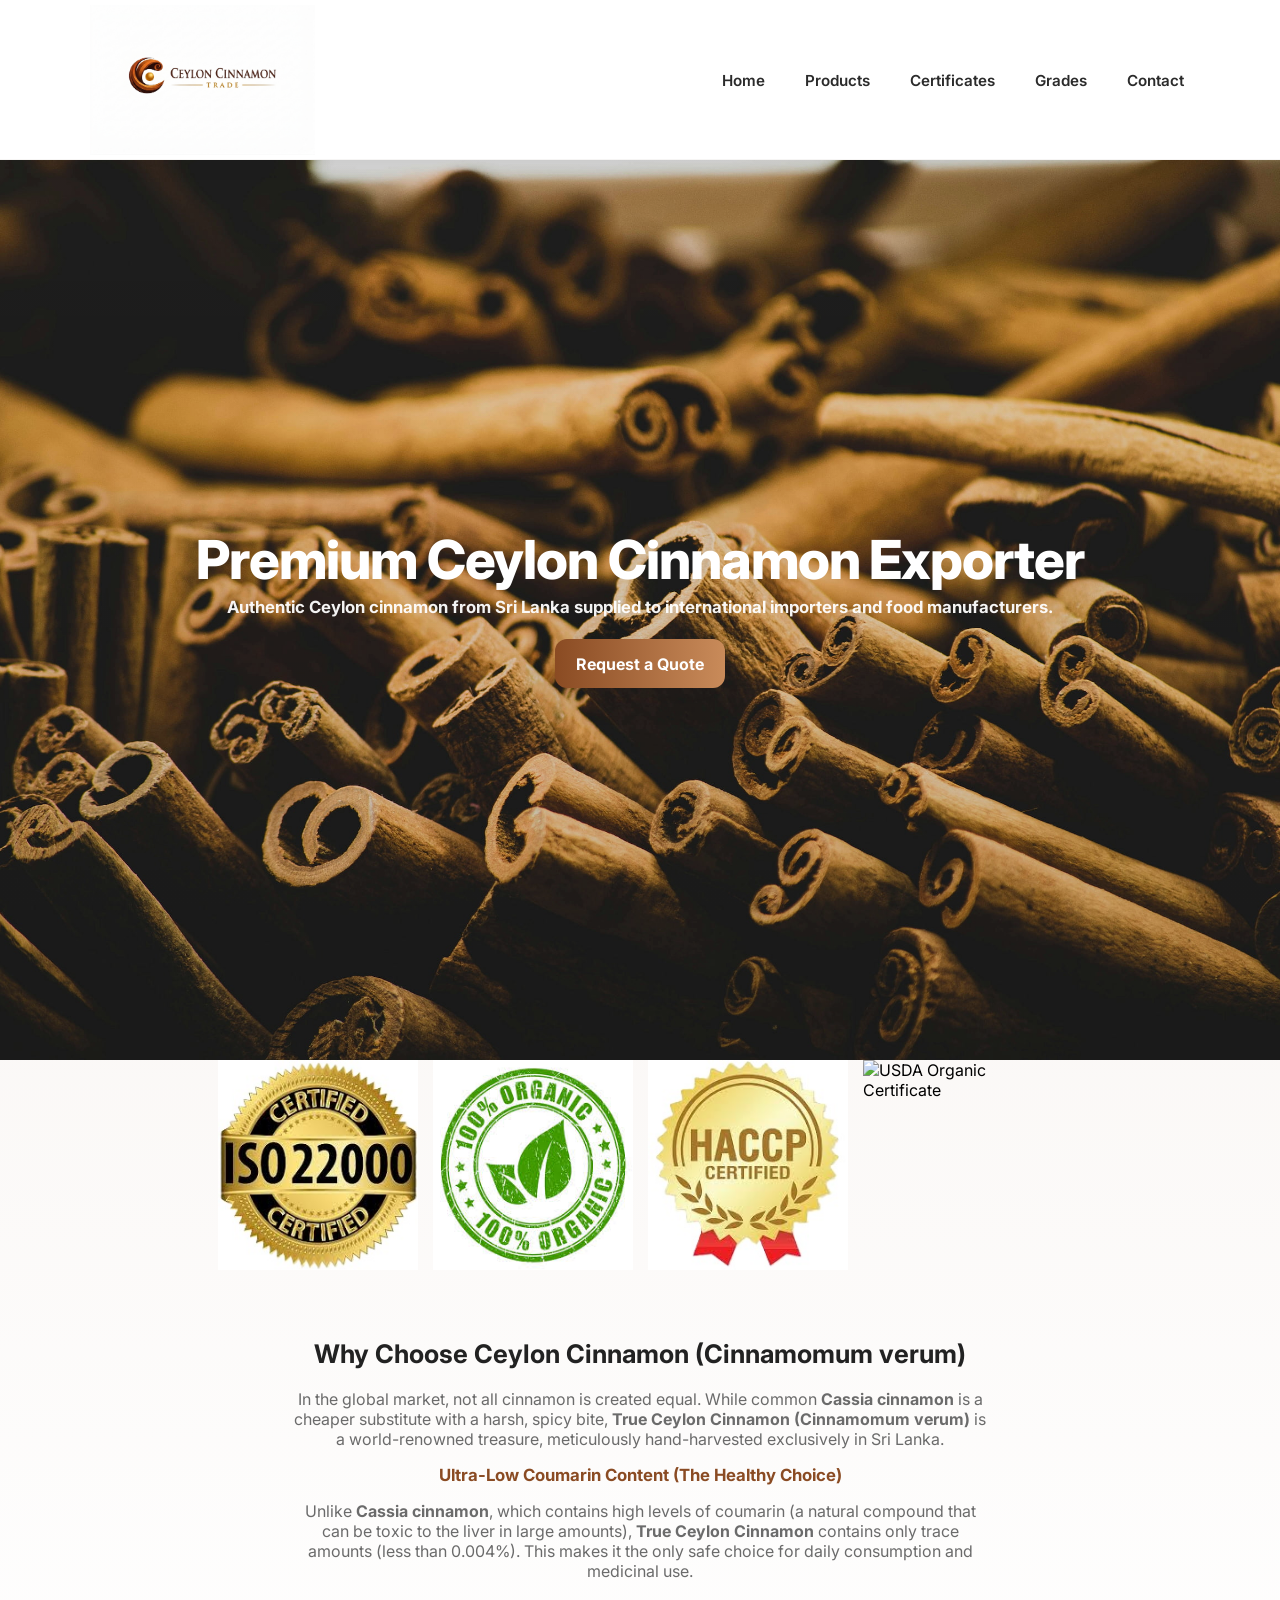
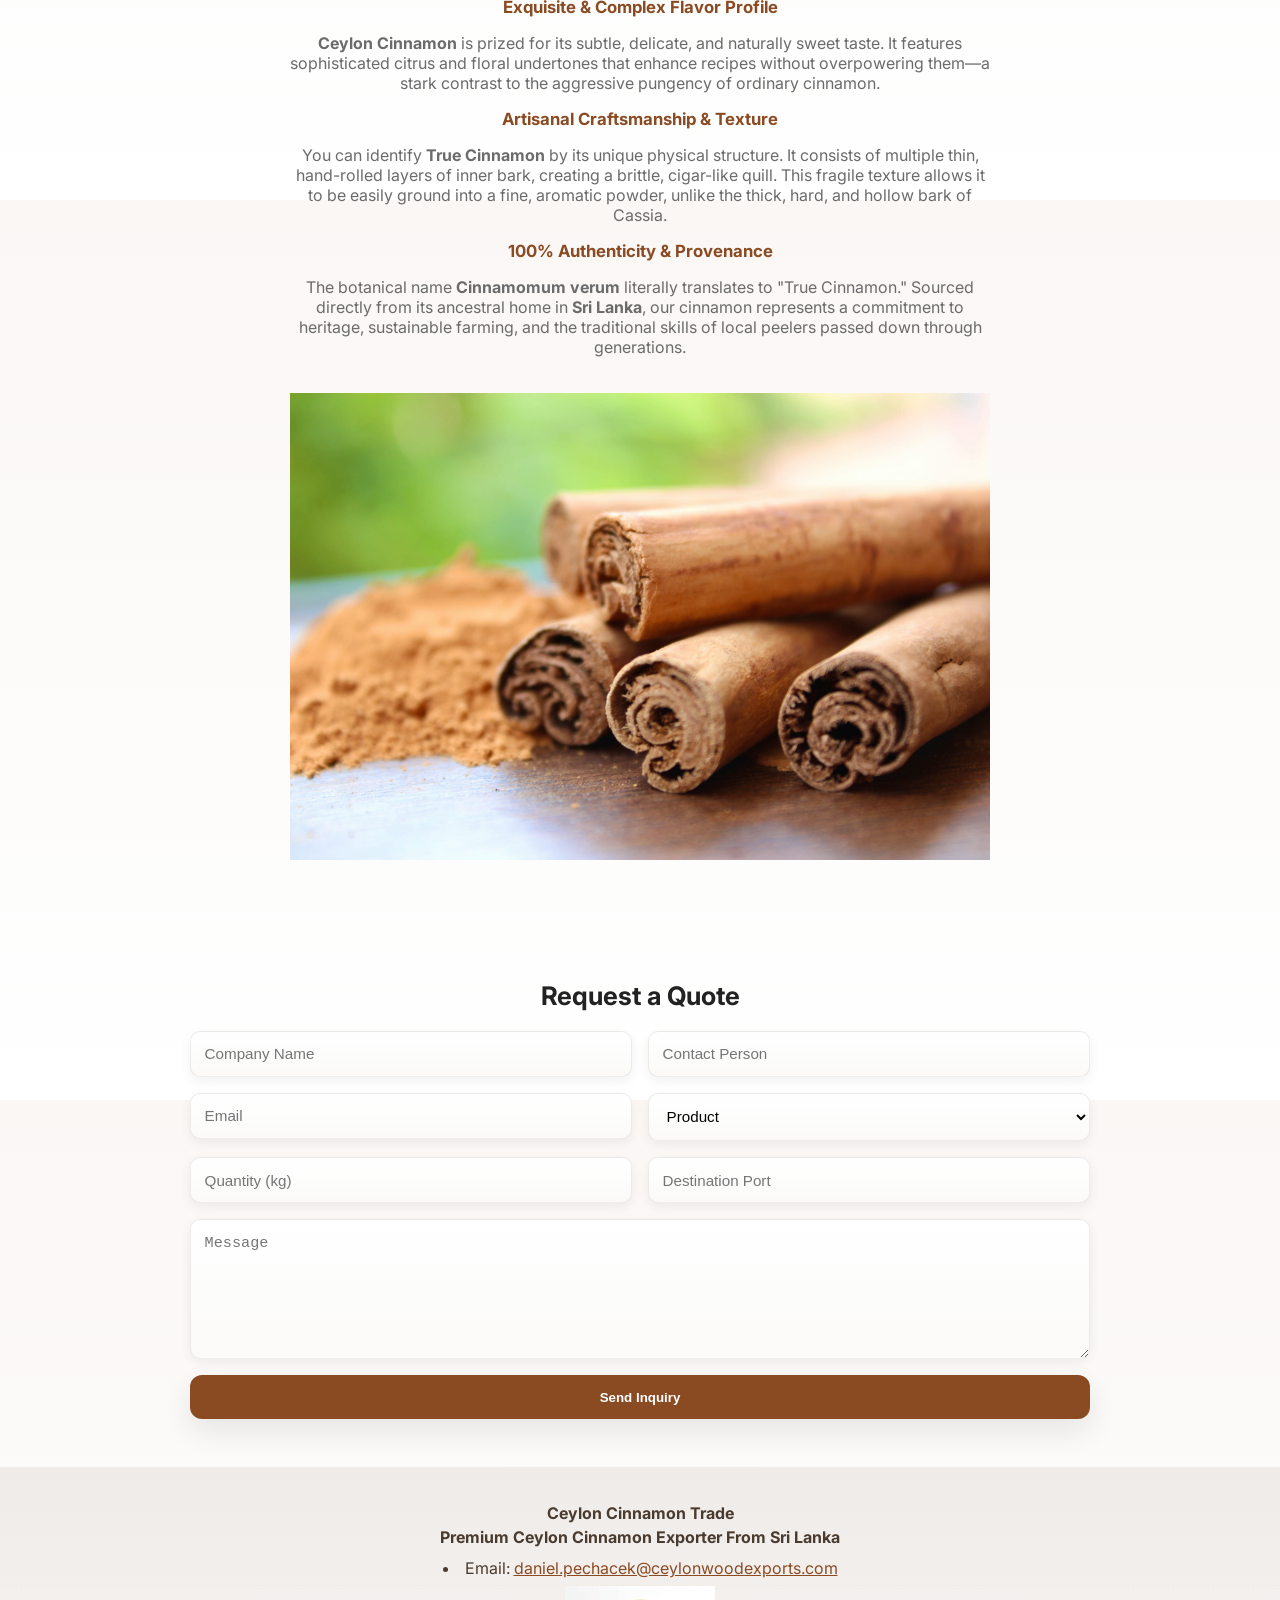
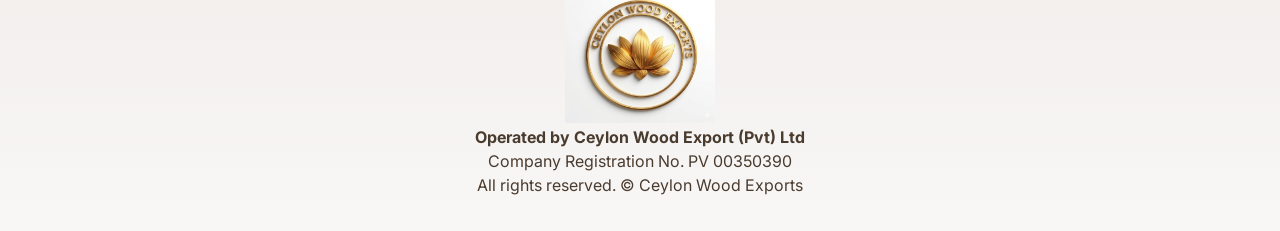
==== index.html @ c81fa09f "footer" ====
<!DOCTYPE html>
<html lang="en">
<head>
    <meta charset="UTF-8">
    <meta name="viewport" content="width=device-width, initial-scale=1.0">
    <title>Ceylon Cinnamon Trade | Premium Ceylon Cinnamon Exporter</title>
    <meta name="description" content="Supplier of authentic Ceylon cinnamon from Sri Lanka. Bulk export of cinnamon quills, powder and cut cinnamon for international buyers.">
    <link rel="stylesheet" href="css/styles.css">
    <!-- Favicon -->
    <link rel="icon" type="image/x-icon" href="/assets/cinnamon_icon.png" />

</head>

<body>
    <header>
        <div class="container">
            <nav>
                <a href="index.html" class="logo"><img src="assets/logo_trade.png" alt="Ceylon Cinnamon Trade Logo"></a>  
                <div class="menu-toggle">
                  <span></span>
                  <span></span>
                  <span></span>
                </div>

                <ul>
                    <li><a href="index.html">Home</a></li>
                    <li><a href="products.html">Products</a></li>
                    <li><a href="certificates.html">Certificates</a></li>
                    <li><a href="grade.html">Grades</a></li>
                    <li><a href="contact.html">Contact</a></li>
                </ul>
            </nav>
        </div>
    </header>

    <section class="hero">
        <div class="hero-content">
            <h1>Premium Ceylon Cinnamon Exporter</h1>
            <p><strong>Authentic Ceylon cinnamon from Sri Lanka supplied to international importers and food manufacturers.</strong></p>
            <a class="btn" href="#contact">Request a Quote</a>
        </div>
    </section>
    <!--- CERTIFIKÁTY -->
        
    <div class="certificates-container">
      <img src="assets/ISO 22000.jpg" alt="ISO 22000 Certificate" class="certificates">
      <img src="assets/organic.jpg" alt="Organic Certificate" class="certificates">
      <img src="assets/HACCP_zluta.jpg" alt="HACCP Certificate" class="certificates">
      <img src="assets/USDA_organic.png" alt="USDA Organic Certificate" class="certificates">
    </div>

    <section>
        <div class="container">
            <h2>Why Choose Ceylon Cinnamon (Cinnamomum verum)</h2>
            <div style="max-width:700px;margin:auto">
                <p style="text-align:center;">
                    In the global market, not all cinnamon is created equal. While common <strong>Cassia cinnamon</strong> is a cheaper substitute with a harsh, spicy bite, <strong>True Ceylon Cinnamon (Cinnamomum verum)</strong> is a world-renowned treasure, meticulously hand-harvested exclusively in Sri Lanka.
                </p>
                <h3>Ultra-Low Coumarin Content (The Healthy Choice)</h3>
                <p>
                    Unlike <strong>Cassia cinnamon</strong>, which contains high levels of coumarin (a natural compound that can be toxic to the liver in large amounts), <strong>True Ceylon Cinnamon</strong> contains only trace amounts (less than 0.004%). This makes it the only safe choice for daily consumption and medicinal use.
                </p>
                <h3>Exquisite & Complex Flavor Profile</h3>
                <p>
                    <strong>Ceylon Cinnamon</strong> is prized for its subtle, delicate, and naturally sweet taste. It features sophisticated citrus and floral undertones that enhance recipes without overpowering them—a stark contrast to the aggressive pungency of ordinary cinnamon.
                </p>
                <h3>Artisanal Craftsmanship & Texture</h3>
                <p>
                    You can identify <strong>True Cinnamon</strong> by its unique physical structure. It consists of multiple thin, hand-rolled layers of inner bark, creating a brittle, cigar-like quill. This fragile texture allows it to be easily ground into a fine, aromatic powder, unlike the thick, hard, and hollow bark of Cassia.
                </p>
                <h3>100% Authenticity & Provenance</h3>
                <p>
                    The botanical name <strong>Cinnamomum verum</strong> literally translates to "True Cinnamon." Sourced directly from its ancestral home in <strong>Sri Lanka</strong>, our cinnamon represents a commitment to heritage, sustainable farming, and the traditional skills of local peelers passed down through generations.
                </p>
                <img src="assets/cinnamon quils.jpg" alt="Ceylon Cinnamon Quills" style="width:100%;margin-top:20px;">
            </div>
        </div>
    </section>

    <section id="contact">
        <div class="container">
            <h2>Request a Quote</h2>
            <form>
                 <!-- spam protection -->
                <input type="text" name="website" style="display:none">
                
                <input type="text" name="companyName" placeholder="Company Name" required>
                <input type="text" name="contactPerson" placeholder="Contact Person" required>
                <input type="email" name="email" placeholder="Email" required>
                <select name="product" required>
                    <option>Product</option>
                    <option>Cinnamon Quills</option>
                    <option>Cinnamon Powder</option>
                    <option>Cinnamon Cut</option>
                </select>
                <input type="text" placeholder="Quantity (kg)" required>
                <input type="text" placeholder="Destination Port">
                <textarea placeholder="Message"></textarea>
                <button type="submit">Send Inquiry</button>
            </form>
        </div>
    </section>

    <footer>
        <p><strong>Ceylon Cinnamon Trade</strong></p>
        <p><strong>Premium Ceylon Cinnamon Exporter From Sri Lanka</strong></p>
        <li class="list-item info-item flex flex-col flex-row start-text">
            Email:
            <a href="mailto:daniel.pechacek@ceylonwoodexports.com" class="push-right underline break">
            daniel.pechacek@ceylonwoodexports.com
            </a>
        </li>
        <img src="assets/logo_white.jpg" alt="Ceylon Wood Export Logo" width="150px" height="auto" style="display: block; margin: auto; text-align: center;">
        <p><strong>Operated by Ceylon Wood Export (Pvt) Ltd</strong></p>
        <p>Company Registration No. PV 00350390</p>
        <p>All rights reserved. &copy; Ceylon Wood Exports</p>
    </footer>

    <script src="js/main.js"></script>
</body>
</html>
---- css/styles.css ----
@import url('https://fonts.googleapis.com/css2?family=Inter:wght@300;400;600;700;800&display=swap');

:root{
  --max-w: 1200px;
  --accent: #8a4b23;
  --accent-2: #c98b5a;
  --muted: #6b6b6b;
  --bg: #faf7f5;
  --card-bg: #ffffff;
  --radius: 14px;
  --shadow-sm: 0 4px 12px rgba(20,20,20,0.06);
  --shadow-md: 0 12px 30px rgba(20,20,20,0.09);
  --shadow-lg: 0 24px 60px rgba(20,20,20,0.12);

  /* NEW */
  --header-height: 160px;
}

*{box-sizing:border-box}
html,body{height:100%}

body{
  margin:0;
  padding-top: var(--header-height); /* FIX for fixed navbar */
  font-family: 'Inter', system-ui, -apple-system, 'Segoe UI', Roboto;
  background: linear-gradient(180deg, var(--bg) 0%, #fff 100%);
}

/* ===== FIXED HEADER ===== */
header{
  position: fixed;
  top: 0;
  left: 0;
  width: 100%;
  height: var(--header-height);
  z-index: 9999;

  background: rgba(255,255,255,0.92);
  backdrop-filter: blur(10px);
  border-bottom: 1px solid rgba(110,84,64,0.06);
  box-shadow: 0 4px 20px rgba(0,0,0,0.06);
}

/* ===== NAVBAR ===== */
nav {
    max-width: var(--max-w);
    margin: 0 auto;
    height: 100%;

    display: flex;
    align-items: center; /* CENTER FIX */
    justify-content: space-between;
}

/* LOGO */
nav .logo {
    display: flex;
    align-items: center;
    gap: 0.75rem;
}

nav .logo img {
    height: 150px;
    width: auto;
}

/* MENU */
nav ul {
    list-style: none;
    display: flex;
    align-items: center;
    gap: 28px;

    margin: 0;
    padding: 0;
}

/* LINKS */
nav ul li a {
    text-decoration: none;
    color: #2b2b2b;
    font-weight: 600;
    font-size: 0.95rem;

    display: flex;
    align-items: center;
    height: var(--header-height);

    padding: 0 6px;
}

nav ul li a:hover {
    color: var(--accent);
}

/* ===== MOBILE MENU ===== */
.menu-toggle{
  display:none;
  flex-direction:column;
  cursor:pointer;
  gap:5px;
}

.menu-toggle span{
  width:25px;
  height:3px;
  background:#333;
  border-radius:2px;
}

@media (max-width: 880px){

  .menu-toggle{
    display:flex;
  }

  nav {
    flex-wrap: wrap;
  }

  nav ul{
    display:none;
    flex-direction:column;
    width:100%;
    background:white;
    padding:1rem;
    border-radius:10px;
    box-shadow:0 10px 30px rgba(0,0,0,0.1);
    margin-top: 10px;
  }

  nav ul.active{
    display:flex;
  }

  nav ul li a{
    height:auto;
    padding:10px;
  }
}

/* OPTIONAL SCROLL EFFECT */
header.scrolled {
  background: rgba(255,255,255,0.98);
  box-shadow: 0 6px 30px rgba(0,0,0,0.08);
}



@media (max-width: 880px) {
    nav {
        flex-direction: column;
        align-items: flex-start;
        padding: 0.8rem;
    }

    nav ul {
        width: 100%;
        flex-direction: column;
        gap: 0.5rem;
        margin-top: 0.6rem;
    }

    nav h2 {
        font-size: 0.95rem;
    }
}

/* Hero */
.hero{
  min-height:88vh;
  display:flex;
  align-items:center;
  justify-content:center;
  position:relative;
  overflow:hidden;
  color:#fff;
  background-image: url('../assets/cinnamon_background1.jpg');
  background-size: cover;
  background-position: center;
  background-repeat: no-repeat;
  min-height: 100vh;
}

.hero:before {
    content: '';
    position: absolute;
    inset: 0;
    background: linear-gradient(180deg, rgba(8,6,4,0.08), rgba(0,0,0,0.18));
    mix-blend-mode: multiply;
    pointer-events: none;
}

.hero-content {
    position: relative;
    z-index: 2;
    max-width: 980px;
    padding: 3.5rem 1.25rem;
    text-align: center;
}

.hero-content h1 {
    font-size: clamp(2rem, 4.2vw, 3.4rem);
    margin: 0 0 .6rem;
    line-height: 1.03;
    font-weight: 800;
    letter-spacing: -0.02em;
}

.hero-content p {
    font-size: 1.05rem;
    margin: 0 0 1.4rem;
    opacity: 0.95;
}

.btn {
    display: inline-block;
    padding: .9rem 1.3rem;
    border-radius: 12px;
    background: linear-gradient(90deg, var(--accent), var(--accent-2));
    color: #fff;
    text-decoration: none;
    font-weight: 700;
    box-shadow: var(--shadow-md);
    transition: transform .18s ease, box-shadow .18s ease;
}

.btn:hover {
    transform: translateY(-4px);
    box-shadow: var(--shadow-lg);
}

/* Section headings */
h2 {
    font-size: 1.6rem;
    color: #222;
    margin: 1.25rem 0;
}

h3 {
    font-size: 1.05rem;
    color: var(--accent);
    margin: .6rem 0;
}

/* Content layout */
section {
    padding: 3rem 0;
}

section > .container > p,
section > .container > div {
    color: var(--muted);
}

/* Cards & Grades grid */
.grades {
    display: grid;
    grid-template-columns: repeat(3, 1fr);
    gap: 1.25rem;
    margin-top: 1.25rem;
}

.grade {
    background: var(--card-bg);
    padding: 1.25rem;
    border-radius: 12px;
    box-shadow: var(--shadow-sm);
    transition: transform .18s ease, box-shadow .18s ease;
    border: 1px solid rgba(100, 70, 50, 0.04);
}

.grade h3 {
    margin-top: 0;
    margin-bottom: .5rem;
}

.grade p {
    margin: 0;
    color: #515151;
}

.grade:hover {
    transform: translateY(-6px);
    box-shadow: var(--shadow-md);
}

@media (max-width: 1100px) {
    .grades {
        grid-template-columns: repeat(2, 1fr);
    }
}

@media (max-width: 720px) {
    .grades {
        grid-template-columns: 1fr;
    }
}

/* Contact form styling */
#contact form {
    display: grid;
    grid-template-columns: repeat(2, 1fr);
    gap: 1rem;
    align-items: start;
    max-width: 900px;
    margin: 0 auto;
}

#contact input[type='text'],
#contact input[type='email'],
#contact select,
#contact textarea {
    width: 100%;
    padding: .85rem;
    border-radius: 10px;
    border: 1px solid rgba(80, 60, 40, 0.09);
    background: linear-gradient(180deg, #fff, #fbfaf9);
    box-shadow: var(--shadow-sm);
    font-size: .95rem;
}

#contact textarea {
    min-height: 140px;
    resize: vertical;
    grid-column: 1 / -1;
}

#contact button {
    grid-column: 1 / -1;
    padding: 0.9rem;
    border-radius: 12px;
    border: 0;
    background: var(--accent);
    color: #fff;
    font-weight: 700;
    cursor: pointer;
    box-shadow: var(--shadow-md);
}

#contact button:hover {
    transform: translateY(-3px);
    box-shadow: var(--shadow-lg);
}

@media (max-width: 880px) {
    #contact form {
        grid-template-columns: 1fr;
    }
}

/* Contact page boxes (contact.html) */
.contact .wrapper {
    max-width: 600px;
    margin: 0 auto;
    padding: 1rem;
}

.box {
    background: linear-gradient(180deg, #fff, #fff);
    padding: 1.6rem;
    border-radius: 14px;
    box-shadow: var(--shadow-md);
    border: 1px solid rgba(120, 80, 40, 0.04);
}

.center-text {
    text-align: center;
}

.left-text {
    text-align: left;
}

.push-right {
    margin-left: auto;
}

.info-list {
    list-style: none;
    padding: 0;
    margin: 0;
}

.info-item {
    padding: .45rem 0;
    border-bottom: 1px dashed rgba(200, 170, 140, 0.06);
}

.info-item:last-child {
    border-bottom: none;
}

/* Footer */
footer {
    padding: 2rem 0;
    background: linear-gradient(180deg, rgba(230, 225, 221, 0.6), rgba(245, 243, 242, 0.6));
    text-align: center;
    color: #4a3b2f;
}

footer p {
    margin: .25rem 0;
}

/* Utility */
.rounded {
    border-radius: 12px;
}

.mb-5 {
    margin-bottom: 1.25rem;
}

.heading-upper {
    display: block;
    font-size: .9rem;
    color: var(--muted);
}

.heading-lower {
    display: block;
    font-size: 1.6rem;
    color: var(--accent);
    font-weight: 700;
}

/* Accessibility focus states */
a:focus,
button:focus,
input:focus,
select:focus,
textarea:focus {
    outline: 3px solid rgba(138, 75, 35, 0.12);
    outline-offset: 3px;
}

/* Small tweaks for older pages where .grades used in product.html */
.products-grid {
    display: grid;
    grid-template-columns: repeat(3, 1fr);
    gap: 1rem;
}

@media (max-width: 1100px) {
    .products-grid {
        grid-template-columns: repeat(2, 1fr);
    }
}

@media (max-width: 720px) {
    .products-grid {
        grid-template-columns: 1fr;
    }
}

/* HAMBURGER */

.menu-toggle{
display:none;
flex-direction:column;
cursor:pointer;
gap:5px;
}

.menu-toggle span{
width:25px;
height:3px;
background:#333;
border-radius:2px;
}

/* MOBILE MENU */

@media (max-width: 880px){

.menu-toggle{
display:flex;
}

nav ul{
display:none;
flex-direction:column;
width:100%;
background:white;
padding:1rem;
border-radius:10px;
box-shadow:0 10px 30px rgba(0,0,0,0.1);
}

nav ul.active{
display:flex;
}

}

/* Contact section background image */
.contact {
  background: linear-gradient(120deg, rgba(201,139,90,0.10), rgba(138,75,35,0.08)), url('../assets/cinnamon_q1.jpg');
  background-size: cover;
  background-position: center;
  background-repeat: no-repeat;
  min-height: 100vh;
}

li.list-item.info-item a[href^="mailto:"] {
  color: #8a4b23;
}

/* ===== PRODUCTS SECTION ===== */
.products {
    padding: 80px 20px;
    background: #f9f9f9;
    font-family: 'Inter', sans-serif;
}

.container {
    max-width: 1100px;
    margin: auto;
    text-align: center;
}

.section-title {
    font-size: 36px;
    color: #4b2e1e;
    margin-bottom: 10px;
}

.section-subtitle {
    color: #777;
    margin-bottom: 50px;
}

/* GRID */
.product-grid {
    display: grid;
    grid-template-columns: repeat(auto-fit, minmax(250px, 1fr));
    gap: 25px;
}

/* CARD */
.product-card {
    background: white;
    padding: 25px;
    border-radius: 16px;
    box-shadow: 0 8px 20px rgba(0,0,0,0.05);
    transition: all 0.3s ease;
    position: relative;
    overflow: hidden;
}

/* Hover efekt */
.product-card:hover {
    transform: translateY(-8px);
    box-shadow: 0 12px 30px rgba(0,0,0,0.1);
}

/* Gold line efekt */
.product-card::before {
    content: "";
    position: absolute;
    top: 0;
    left: 0;
    width: 100%;
    height: 4px;
    background: linear-gradient(to right, #c58b2a, #e6b85c);
    transform: scaleX(0);
    transform-origin: left;
    transition: transform 0.3s ease;
}

.product-card:hover::before {
    transform: scaleX(1);
}

/* Title */
.product-card h3 {
    color: #4b2e1e;
    margin-bottom: 15px;
}

/* List */
.product-card ul {
    list-style: none;
    padding: 0;
}

.product-card li {
    padding: 6px 0;
    color: #555;
    transition: color 0.2s;
}

/* Hover item */
.product-card li:hover {
    color: #c58b2a;
}

/* Scroll animation */
.product-card {
    opacity: 0;
    transform: translateY(30px);
    animation: fadeUp 0.8s ease forwards;
}

.product-card:nth-child(2) {
    animation-delay: 0.2s;
}
.product-card:nth-child(3) {
    animation-delay: 0.4s;
}
.product-card:nth-child(4) {
    animation-delay: 0.6s;
}

@keyframes fadeUp {
    to {
        opacity: 1;
        transform: translateY(0);
    }
}

/* GRID */
.product-grid {
    display: grid;
    grid-template-columns: repeat(auto-fit, minmax(180px, 1fr));
    gap: 20px;
}

.product-card {
    background: white;
    padding: 20px;
    border-radius: 12px;
    text-align: center;
    cursor: pointer;
    transition: 0.3s;
    box-shadow: 0 6px 15px rgba(0,0,0,0.05);
}

.product-card:hover {
    transform: translateY(-6px);
    background: #fff8ef;
}

/* MODAL */
.modal {
    display: none;
    position: fixed;
    z-index: 999;
    left: 0;
    top: 0;
    width: 100%;
    height: 100%;
    background: rgba(0,0,0,0.6);
}

.modal-content {
    background: white;
    margin: 8% auto;
    padding: 30px;
    width: 90%;
    max-width: 500px;
    border-radius: 12px;
    animation: fadeIn 0.3s ease;
}

.close {
    float: right;
    font-size: 28px;
    cursor: pointer;
}

/* BUTTON */
.btn-primary {
    display: inline-block;
    margin-top: 20px;
    padding: 10px 20px;
    background: #c58b2a;
    color: white;
    border-radius: 6px;
    text-decoration: none;
}

/* ANIMATION */
@keyframes fadeIn {
    from {opacity: 0; transform: scale(0.9);}
    to {opacity: 1; transform: scale(1);}
}

/* SECTION Catalog */
.catalog {
    padding: 80px 20px;
    background: #f8f8f8;
}

.section-title {
    text-align: center;
    font-size: 34px;
    color: #4b2e1e;
    margin-bottom: 30px;
}

/* FILTER */
.catalog-filter {
    text-align: center;
    margin-bottom: 40px;
}

.filter-btn {
    background: white;
    border: 1px solid #ddd;
    padding: 10px 20px;
    margin: 5px;
    cursor: pointer;
    border-radius: 20px;
    transition: 0.3s;
}

.filter-btn:hover,
.filter-btn.active {
    background: #c58b2a;
    color: white;
    border-color: #c58b2a;
}

/* GRID */
.catalog-grid {
    display: grid;
    grid-template-columns: repeat(auto-fit, minmax(220px, 1fr));
    gap: 20px;
}

/* CARD */
.catalog-card {
    background: white;
    padding: 25px;
    border-radius: 14px;
    cursor: pointer;
    transition: 0.3s;
    box-shadow: 0 6px 18px rgba(0,0,0,0.05);
    text-align: center;
    position: relative;
}

.catalog-card:hover {
    transform: translateY(-8px);
    box-shadow: 0 12px 25px rgba(0,0,0,0.1);
}

/* GOLD LINE */
.catalog-card::after {
    content: "";
    height: 3px;
    width: 0;
    background: #c58b2a;
    position: absolute;
    bottom: 0;
    left: 0;
    transition: 0.3s;
}

.catalog-card:hover::after {
    width: 100%;
}

/* MODAL */
.modal {
    display: none;
    position: fixed;
    z-index: 999;
    left: 0; top: 0;
    width: 100%; height: 100%;
    background: rgba(0,0,0,0.6);
}

.modal-content {
    background: white;
    margin: 6% auto;
    padding: 30px;
    width: 90%;
    max-width: 500px;
    border-radius: 12px;
}

.close {
    float: right;
    font-size: 28px;
    cursor: pointer;
}

/* BUTTON */
.btn-primary {
    display: inline-block;
    margin-top: 20px;
    padding: 12px 20px;
    background: #c58b2a;
    color: white;
    border-radius: 8px;
    text-decoration: none;
}

/*certificates section */
  .certificates-container {
    display: flex;
    flex-wrap: wrap;   /* umožní zalomení na menších obrazovkách */
    gap: 15px;         /* mezera mezi obrázky */
    justify-content: center; /* zarovnání na střed */
  }
  .certificates {
    max-width: 200px;  /* obrázky se zmenší, ale nepřesáhnou 200px */
    width: 100%;       /* přizpůsobí se dostupnému prostoru */
    height: auto;      /* zachová poměr stran */
  }


  .catalog-filter {
  display: flex;
  gap: 12px;
  flex-wrap: wrap;
  margin-bottom: 30px;
}

.filter-btn {
  border: none;
  padding: 10px 18px;
  border-radius: 999px;
  cursor: pointer;
  background: #f2f2f2;
  transition: 0.3s ease;
}

.filter-btn.active,
.filter-btn:hover {
  background: #111;
  color: #fff;
}

.catalog-grid {
  display: grid;
  grid-template-columns: repeat(auto-fit, minmax(220px, 1fr));
  gap: 20px;
}

.catalog-card {
  background: #fff;
  border-radius: 18px;
  padding: 18px;
  box-shadow: 0 8px 30px rgba(0,0,0,0.08);
  cursor: pointer;
  transition: transform 0.25s ease, box-shadow 0.25s ease;
}

.catalog-card:hover {
  transform: translateY(-5px);
  box-shadow: 0 12px 40px rgba(0,0,0,0.12);
}

.catalog-card img {
  width: 100%;
  height: 180px;
  object-fit: cover;
  border-radius: 14px;
  margin-top: 12px;
}

.modal {
  display: none;
  position: fixed;
  inset: 0;
  background: rgba(0,0,0,0.65);
  justify-content: center;
  align-items: center;
  z-index: 9999;
  padding: 20px;
}

.modal-content {
  background: #fff;
  width: 100%;
  max-width: 600px;
  border-radius: 20px;
  padding: 30px;
  position: relative;
  animation: fadeIn 0.25s ease;
}

.close {
  position: absolute;
  top: 14px;
  right: 18px;
  font-size: 32px;
  cursor: pointer;
  line-height: 1;
}

.modal-content ul {
  padding-left: 20px;
  margin: 20px 0;
}

.modal-extra {
  margin: 20px 0;
  padding: 16px;
  background: #f7f7f7;
  border-radius: 14px;
}

.btn-primary {
  display: inline-block;
  padding: 12px 22px;
  background: #111;
  color: #fff;
  text-decoration: none;
  border-radius: 999px;
}

@keyframes fadeIn {
  from { opacity: 0; transform: translateY(12px); }
  to { opacity: 1; transform: translateY(0); }
}

.modal {
  display: none;
}

.modal.active {
  display: flex;
}
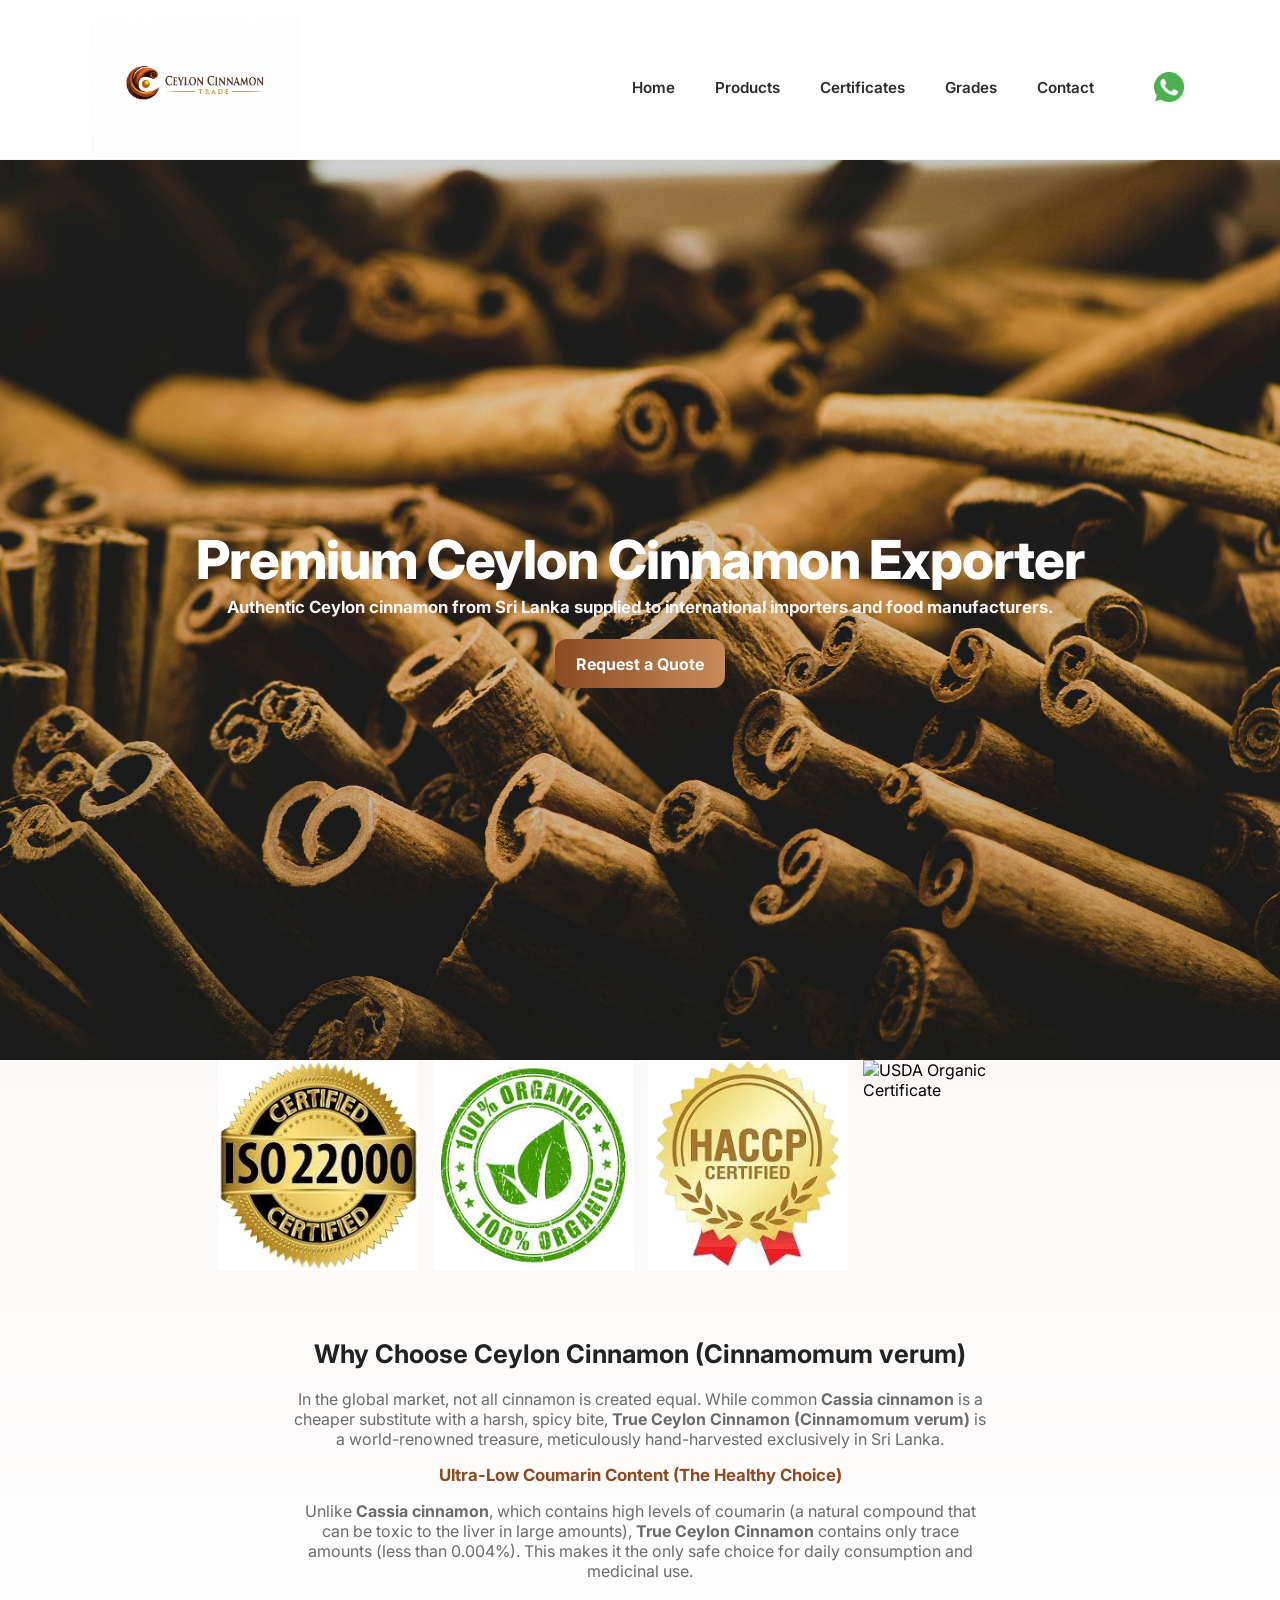
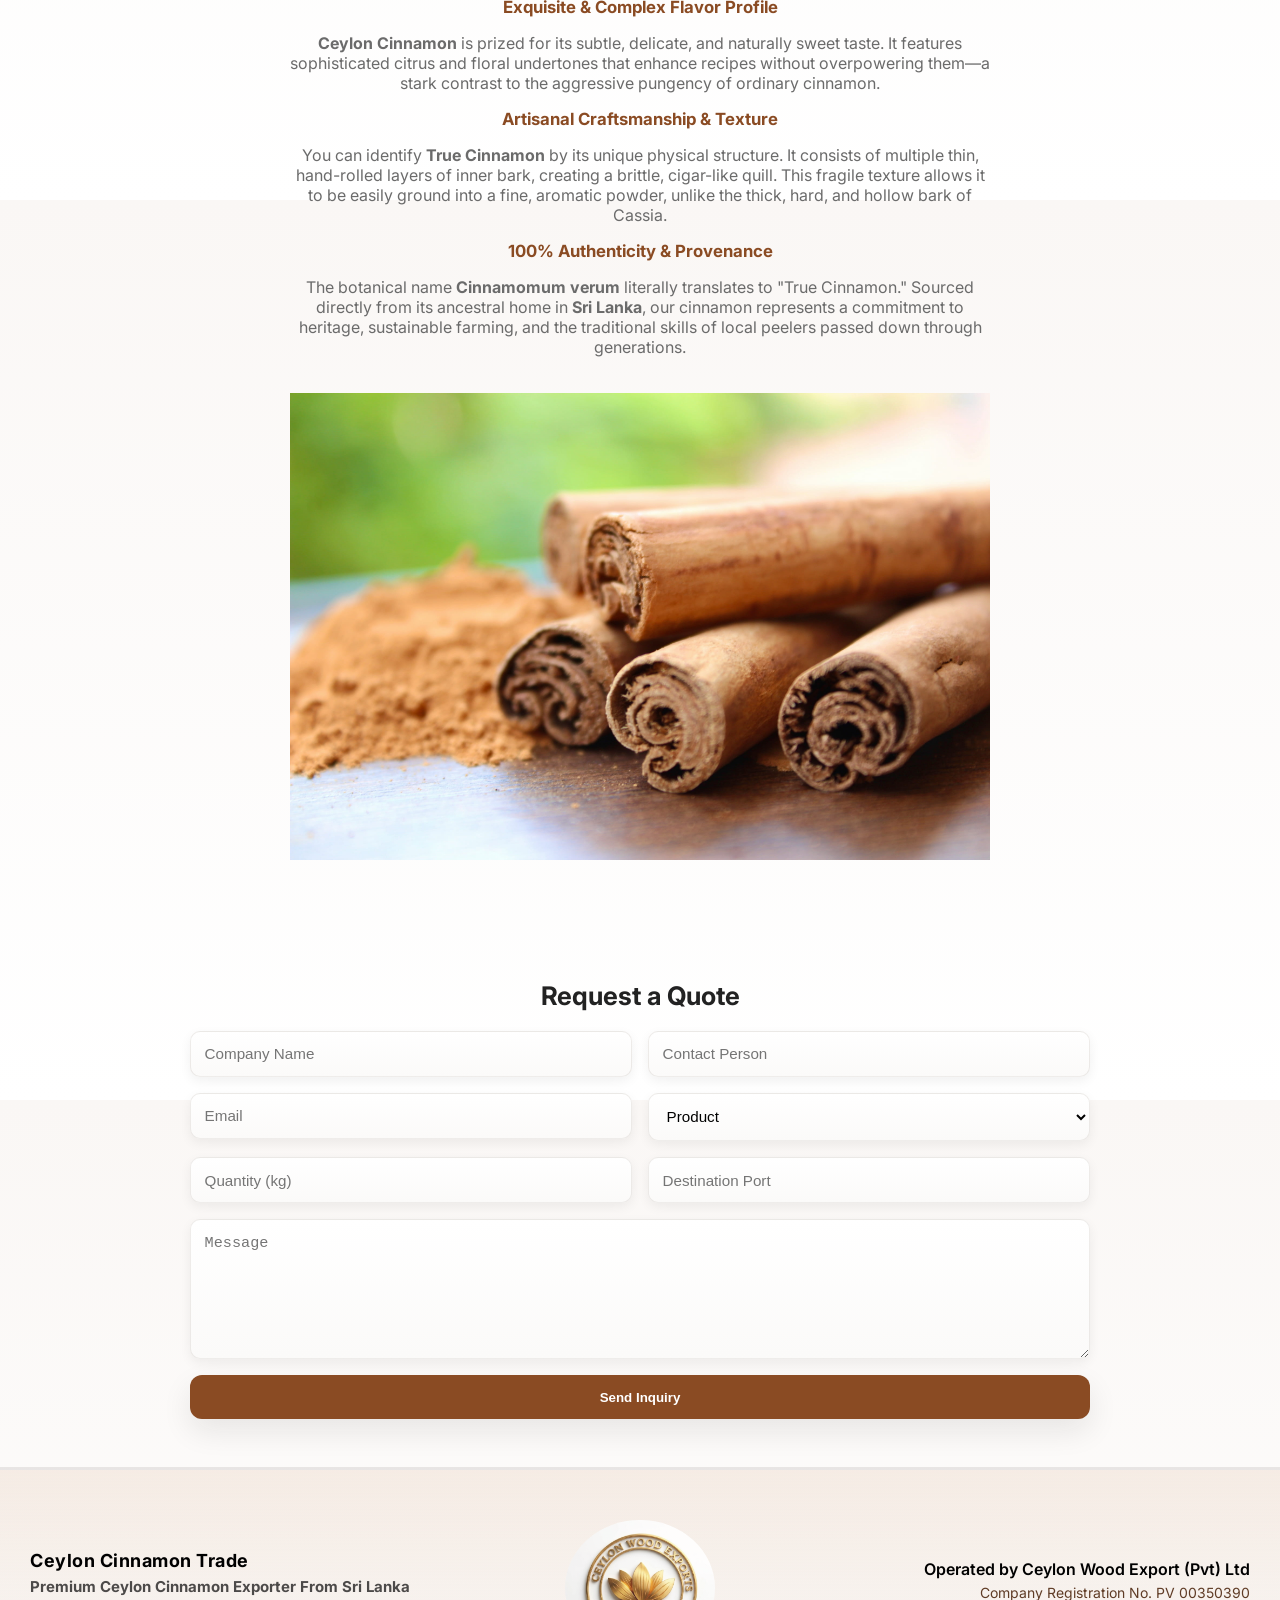
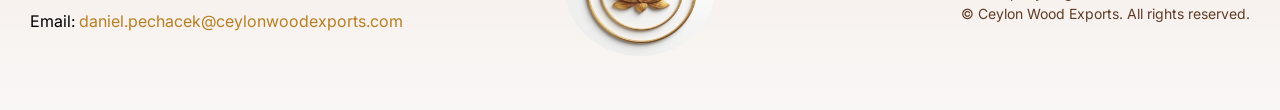
==== commit 588f217a: "rozložení footer" ====
--- a/index.html
+++ b/index.html
@@ -7,7 +7,7 @@
     <meta name="description" content="Supplier of authentic Ceylon cinnamon from Sri Lanka. Bulk export of cinnamon quills, powder and cut cinnamon for international buyers.">
     <link rel="stylesheet" href="css/styles.css">
     <!-- Favicon -->
-    <link rel="icon" type="image/x-icon" href="/assets/cinnamon_icon.png" />
+    <link rel="icon" type="image/x-icon" href="/assets/cinnamon_icon1.png" />
 
 </head>
 
@@ -28,6 +28,11 @@
                     <li><a href="certificates.html">Certificates</a></li>
                     <li><a href="grade.html">Grades</a></li>
                     <li><a href="contact.html">Contact</a></li>
+                    <li class="list-item info-item flex flex-col flex-row start-text">
+                        <a href="https://wa.me/+420723028973" target="_blank" class="push-right underline break">
+                            <img src="assets/whatsapp.png" alt="WhatsApp" width="30px" height="30px" style="margin-left: 20px;">                            
+                        </a>
+                    </li>
                 </ul>
             </nav>
         </div>
@@ -101,19 +106,27 @@
         </div>
     </section>
 
-    <footer>
-        <p><strong>Ceylon Cinnamon Trade</strong></p>
-        <p><strong>Premium Ceylon Cinnamon Exporter From Sri Lanka</strong></p>
-        <li class="list-item info-item flex flex-col flex-row start-text">
-            Email:
-            <a href="mailto:daniel.pechacek@ceylonwoodexports.com" class="push-right underline break">
-            daniel.pechacek@ceylonwoodexports.com
-            </a>
-        </li>
-        <img src="assets/logo_white.jpg" alt="Ceylon Wood Export Logo" width="150px" height="auto" style="display: block; margin: auto; text-align: center;">
-        <p><strong>Operated by Ceylon Wood Export (Pvt) Ltd</strong></p>
-        <p>Company Registration No. PV 00350390</p>
-        <p>All rights reserved. &copy; Ceylon Wood Exports</p>
+    <footer class="site-footer">
+        <div class="footer-left">
+          <p class="footer-brand">Ceylon Cinnamon Trade</p>
+          <p class="footer-tagline"><strong>Premium Ceylon Cinnamon Exporter From Sri Lanka</strong></p>
+          <p class="footer-contact">
+          Email:
+          <a href="mailto:daniel.pechacek@ceylonwoodexports.com" class="footer-link">
+          daniel.pechacek@ceylonwoodexports.com
+          </a>
+          </p>
+        </div>
+
+        <div class="footer-center">
+          <img src="assets/logo_white.jpg" alt="Ceylon Wood Export Logo" class="footer-logo">
+        </div>
+
+        <div class="footer-right">
+          <p class="footer-company">Operated by Ceylon Wood Export (Pvt) Ltd</p>
+          <p class="footer-meta">Company Registration No. PV 00350390</p>
+          <p class="footer-meta">&copy; Ceylon Wood Exports. All rights reserved.</p>
+        </div>
     </footer>
 
     <script src="js/main.js"></script>
--- a/css/styles.css
+++ b/css/styles.css
@@ -60,7 +60,7 @@
 }
 
 nav .logo img {
-    height: 150px;
+    height: 140px;
     width: auto;
 }
 
@@ -925,4 +925,103 @@
 
 .modal.active {
   display: flex;
+}
+
+/* FOOTER BASE */
+.site-footer{
+  display: grid;
+  grid-template-columns: 1fr auto 1fr;
+  align-items: center;
+  padding: 50px 30px;
+  gap: 30px;
+
+  background: linear-gradient(180deg, rgba(229, 201, 178, 0.299), rgba(245, 243, 242, 0.6));
+  color: black;
+
+  border-top: 3px solid rgba(45, 35, 35, 0.08);
+}
+
+/* LEFT */
+.footer-left{
+  justify-self: start;
+  text-align: left;
+}
+
+/* CENTER */
+.footer-center{
+  justify-self: center;
+  text-align: center;
+}
+
+/* RIGHT */
+.footer-right{
+  justify-self: end;
+  text-align: right;
+}
+
+/* LOGO */
+.footer-logo{
+  width: 150px;
+  height: auto;
+  opacity: 0.9;
+  border-radius: 100%;
+}
+
+/* TYPOGRAPHY */
+.footer-brand{
+  font-size: 18px;
+  font-weight: 700;
+  letter-spacing: 0.5px;
+  margin-bottom: 6px;
+}
+
+.footer-tagline{
+  font-size: 15px;
+  color: #363434e2;
+  margin-bottom: 15px;
+}
+
+.footer-company{
+  font-size: 16px;
+  font-weight: 600;
+  margin-bottom: 5px;
+}
+
+.footer-meta{
+  font-size: 14px;
+  color: #4c240ce2;
+}
+
+/* LINK (gold accent) */
+.footer-link{
+  color: #b77f20;
+  text-decoration: none;
+  transition: 0.3s;
+}
+
+.footer-link:hover{
+  color: #c07103;
+  text-decoration: underline;
+}
+
+/* subtle hover for logo */
+.footer-logo:hover{
+  opacity: 1;
+  transform: scale(1.3);
+  transition: 0.3s ease;
+}
+
+/* RESPONSIVE */
+@media (max-width: 768px){
+  .site-footer{
+    grid-template-columns: 1fr;
+    text-align: center;
+  }
+
+  .footer-left,
+  .footer-center,
+  .footer-right{
+    justify-self: center;
+    text-align: center;
+  }
 }
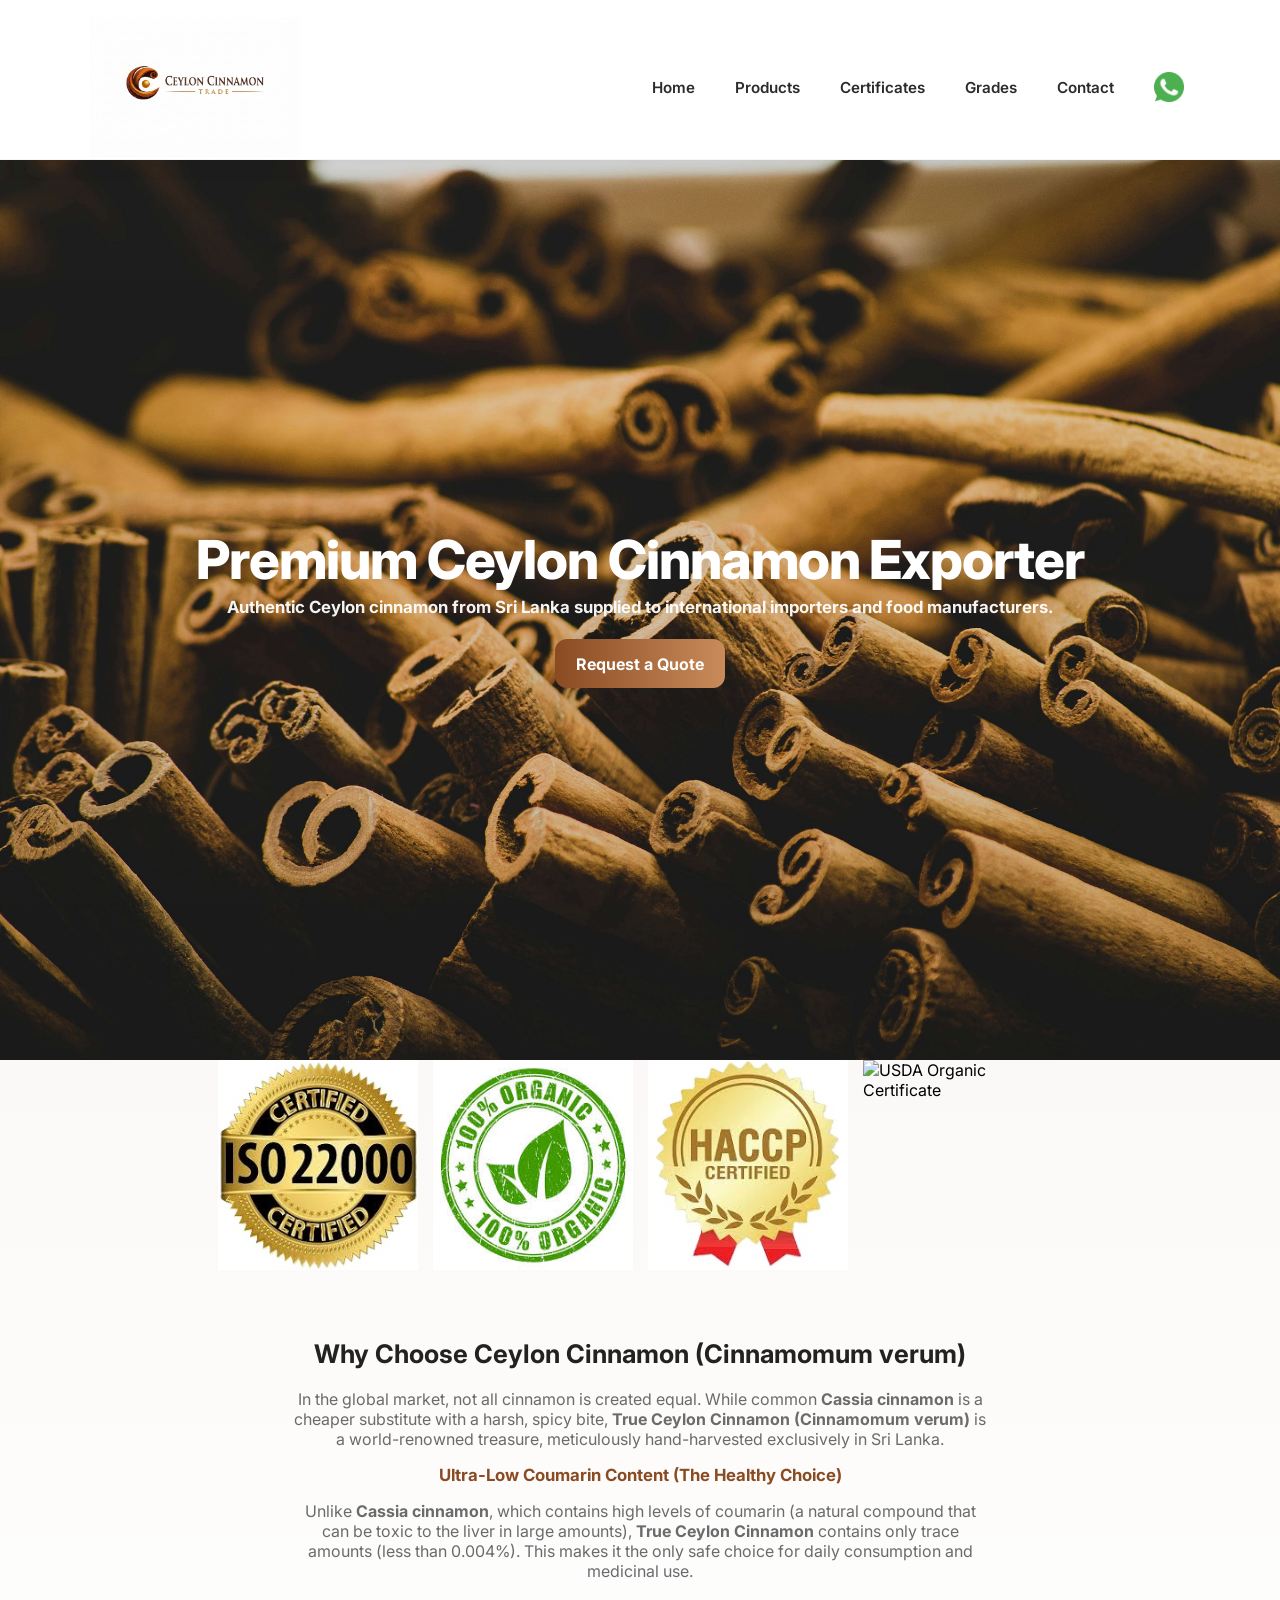
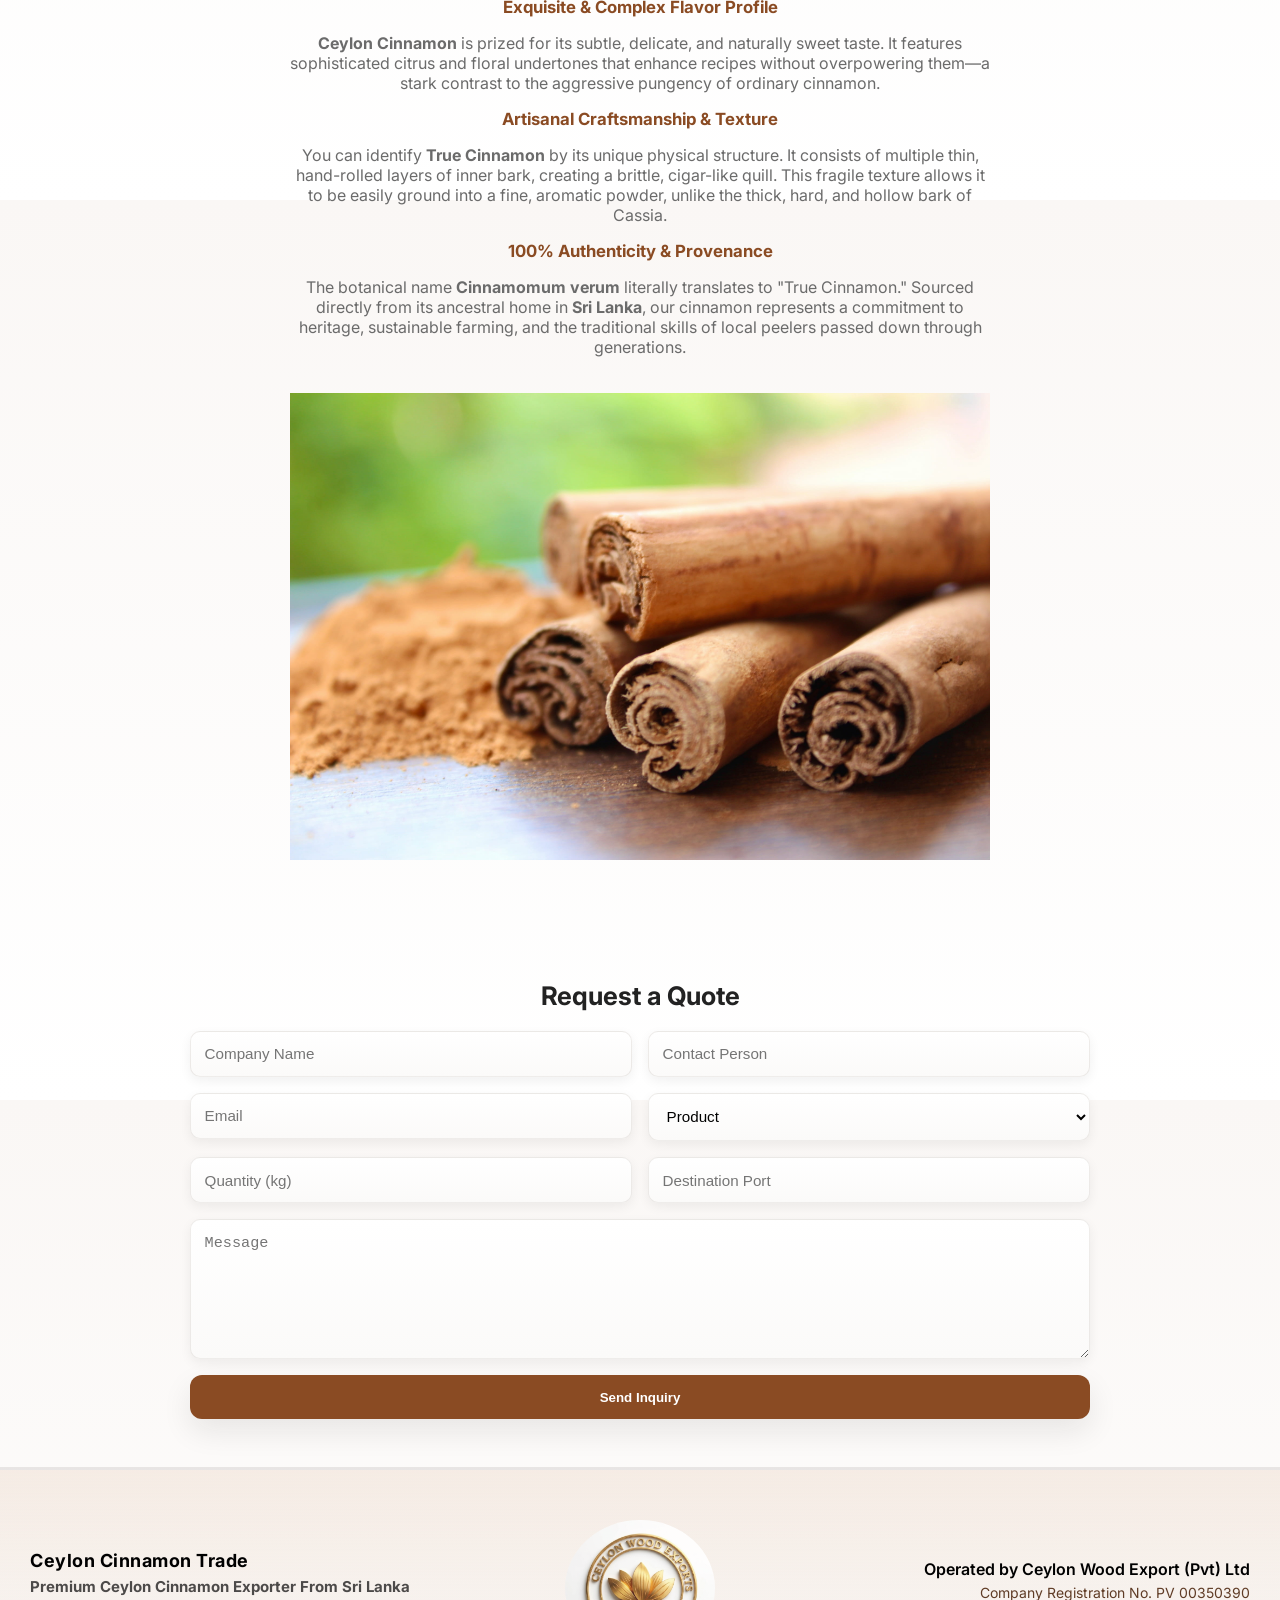
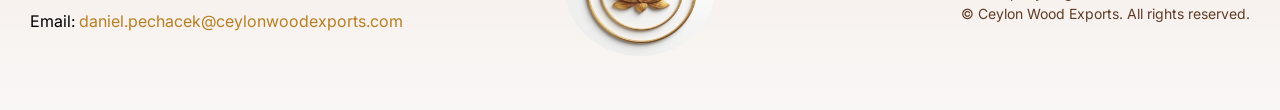
==== commit 2a553c57: "products okna" ====
--- a/index.html
+++ b/index.html
@@ -5,7 +5,7 @@
     <meta name="viewport" content="width=device-width, initial-scale=1.0">
     <title>Ceylon Cinnamon Trade | Premium Ceylon Cinnamon Exporter</title>
     <meta name="description" content="Supplier of authentic Ceylon cinnamon from Sri Lanka. Bulk export of cinnamon quills, powder and cut cinnamon for international buyers.">
-    <link rel="stylesheet" href="css/styles.css">
+    <link rel="stylesheet" href="css/cleaned_styles.css">
     <!-- Favicon -->
     <link rel="icon" type="image/x-icon" href="/assets/cinnamon_icon1.png" />
 
@@ -30,7 +30,7 @@
                     <li><a href="contact.html">Contact</a></li>
                     <li class="list-item info-item flex flex-col flex-row start-text">
                         <a href="https://wa.me/+420723028973" target="_blank" class="push-right underline break">
-                            <img src="assets/whatsapp.png" alt="WhatsApp" width="30px" height="30px" style="margin-left: 20px;">                            
+                            <img src="assets/whatsapp.png" alt="WhatsApp" width="30px" height="30px">                            
                         </a>
                     </li>
                 </ul>
@@ -119,7 +119,9 @@
         </div>
 
         <div class="footer-center">
-          <img src="assets/logo_white.jpg" alt="Ceylon Wood Export Logo" class="footer-logo">
+          <a href="https://www.ceylonwoodexports.com" target="_blank" rel="noopener noreferrer" class="footer-link">
+            <img src="assets/logo_white.jpg" alt="Ceylon Wood Export Logo" class="footer-logo">
+          </a>
         </div>
 
         <div class="footer-right">
--- a/css/cleaned_styles.css
+++ b/css/cleaned_styles.css
@@ -0,0 +1,852 @@
+@import url('https://fonts.googleapis.com/css2?family=Inter:wght@300;400;600;700;800&display=swap');
+
+:root{
+  --max-w: 1200px;
+  --accent: #8a4b23;
+  --accent-2: #c98b5a;
+  --muted: #6b6b6b;
+  --bg: #faf7f5;
+  --card-bg: #ffffff;
+  --radius: 14px;
+  --shadow-sm: 0 4px 12px rgba(20,20,20,0.06);
+  --shadow-md: 0 12px 30px rgba(20,20,20,0.09);
+  --shadow-lg: 0 24px 60px rgba(20,20,20,0.12);
+  --header-height: 160px;
+}
+
+*{box-sizing:border-box}
+html,body{height:100%}
+
+body{
+  margin:0;
+  padding-top: var(--header-height);
+  font-family: 'Inter', system-ui, -apple-system, 'Segoe UI', Roboto;
+  background: linear-gradient(180deg, var(--bg) 0%, #fff 100%);
+}
+
+/* ===== FIXED HEADER ===== */
+header{
+  position: fixed;
+  top: 0;
+  left: 0;
+  width: 100%;
+  height: var(--header-height);
+  z-index: 9999;
+  background: rgba(255,255,255,0.92);
+  backdrop-filter: blur(10px);
+  border-bottom: 1px solid rgba(110,84,64,0.06);
+  box-shadow: 0 4px 20px rgba(0,0,0,0.06);
+}
+
+header.scrolled {
+  background: rgba(255,255,255,0.98);
+  box-shadow: 0 6px 30px rgba(0,0,0,0.08);
+}
+
+/* ===== NAVBAR ===== */
+nav {
+  max-width: var(--max-w);
+  margin: 0 auto;
+  height: 100%;
+  display: flex;
+  align-items: center;
+  justify-content: space-between;
+}
+
+nav .logo {
+  display: flex;
+  align-items: center;
+  gap: 0.75rem;
+}
+
+nav .logo img {
+  height: 140px;
+  width: auto;
+}
+
+nav ul {
+  list-style: none;
+  display: flex;
+  align-items: center;
+  gap: 28px;
+  margin: 0;
+  padding: 0;
+}
+
+nav ul li a {
+  text-decoration: none;
+  color: #2b2b2b;
+  font-weight: 600;
+  font-size: 0.95rem;
+  display: flex;
+  align-items: center;
+  height: var(--header-height);
+  padding: 0 6px;
+}
+
+nav ul li a:hover {
+  color: var(--accent);
+}
+
+/* MOBILE MENU */
+.menu-toggle{
+  display:none;
+  flex-direction:column;
+  cursor:pointer;
+  gap:5px;
+}
+
+.menu-toggle span{
+  width:25px;
+  height:3px;
+  background:#333;
+  border-radius:2px;
+}
+
+@media (max-width: 880px){
+  .menu-toggle{
+    display:flex;
+  }
+
+  nav {
+    flex-wrap: wrap;
+  }
+
+  nav ul{
+    display:none;
+    flex-direction:column;
+    width:100%;
+    background:white;
+    padding:1rem;
+    border-radius:10px;
+    box-shadow:0 10px 30px rgba(0,0,0,0.1);
+    margin-top: 10px;
+    gap: 0.5rem;
+  }
+
+  nav ul.active{
+    display:flex;
+  }
+
+  nav ul li a{
+    height:auto;
+    padding:10px;
+  }
+}
+
+/* Hero */
+.hero{
+  min-height: 100vh;
+  display:flex;
+  align-items:center;
+  justify-content:center;
+  position:relative;
+  overflow:hidden;
+  color:#fff;
+  background-image: url('../assets/cinnamon_background1.jpg');
+  background-size: cover;
+  background-position: center;
+  background-repeat: no-repeat;
+}
+
+.hero:before {
+  content: '';
+  position: absolute;
+  inset: 0;
+  background: linear-gradient(180deg, rgba(8,6,4,0.08), rgba(0,0,0,0.18));
+  mix-blend-mode: multiply;
+  pointer-events: none;
+}
+
+.hero-content {
+  position: relative;
+  z-index: 2;
+  max-width: 980px;
+  padding: 3.5rem 1.25rem;
+  text-align: center;
+}
+
+.hero-content h1 {
+  font-size: clamp(2rem, 4.2vw, 3.4rem);
+  margin: 0 0 .6rem;
+  line-height: 1.03;
+  font-weight: 800;
+  letter-spacing: -0.02em;
+}
+
+.hero-content p {
+  font-size: 1.05rem;
+  margin: 0 0 1.4rem;
+  opacity: 0.95;
+}
+
+.btn {
+  display: inline-block;
+  padding: .9rem 1.3rem;
+  border-radius: 12px;
+  background: linear-gradient(90deg, var(--accent), var(--accent-2));
+  color: #fff;
+  text-decoration: none;
+  font-weight: 700;
+  box-shadow: var(--shadow-md);
+  transition: transform .18s ease, box-shadow .18s ease;
+}
+
+.btn:hover {
+  transform: translateY(-4px);
+  box-shadow: var(--shadow-lg);
+}
+
+/* Section headings */
+h2 {
+  font-size: 1.6rem;
+  color: #222;
+  margin: 1.25rem 0;
+}
+
+h3 {
+  font-size: 1.05rem;
+  color: var(--accent);
+  margin: .6rem 0;
+}
+
+/* Content layout */
+section {
+  padding: 3rem 0;
+}
+
+section > .container > p,
+section > .container > div {
+  color: var(--muted);
+}
+
+/* Cards & Grades grid */
+.grades {
+  display: grid;
+  grid-template-columns: repeat(3, 1fr);
+  gap: 1.25rem;
+  margin-top: 1.25rem;
+}
+
+.grade {
+  background: var(--card-bg);
+  padding: 1.25rem;
+  border-radius: 12px;
+  box-shadow: var(--shadow-sm);
+  transition: transform .18s ease, box-shadow .18s ease;
+  border: 1px solid rgba(100, 70, 50, 0.04);
+}
+
+.grade h3 {
+  margin-top: 0;
+  margin-bottom: .5rem;
+}
+
+.grade p {
+  margin: 0;
+  color: #515151;
+}
+
+.grade:hover {
+  transform: translateY(-6px);
+  box-shadow: var(--shadow-md);
+}
+
+@media (max-width: 1100px) {
+  .grades {
+    grid-template-columns: repeat(2, 1fr);
+  }
+}
+
+@media (max-width: 720px) {
+  .grades {
+    grid-template-columns: 1fr;
+  }
+}
+
+/* Contact form styling */
+#contact form {
+  display: grid;
+  grid-template-columns: repeat(2, 1fr);
+  gap: 1rem;
+  align-items: start;
+  max-width: 900px;
+  margin: 0 auto;
+}
+
+#contact input[type='text'],
+#contact input[type='email'],
+#contact select,
+#contact textarea {
+  width: 100%;
+  padding: .85rem;
+  border-radius: 10px;
+  border: 1px solid rgba(80, 60, 40, 0.09);
+  background: linear-gradient(180deg, #fff, #fbfaf9);
+  box-shadow: var(--shadow-sm);
+  font-size: .95rem;
+}
+
+#contact textarea {
+  min-height: 140px;
+  resize: vertical;
+  grid-column: 1 / -1;
+}
+
+#contact button {
+  grid-column: 1 / -1;
+  padding: 0.9rem;
+  border-radius: 12px;
+  border: 0;
+  background: var(--accent);
+  color: #fff;
+  font-weight: 700;
+  cursor: pointer;
+  box-shadow: var(--shadow-md);
+}
+
+#contact button:hover {
+  transform: translateY(-3px);
+  box-shadow: var(--shadow-lg);
+}
+
+@media (max-width: 880px) {
+  #contact form {
+    grid-template-columns: 1fr;
+  }
+}
+
+/* Contact page boxes (contact.html) */
+.contact .wrapper {
+  max-width: 600px;
+  margin: 0 auto;
+  padding: 1rem;
+}
+
+.box {
+  background: linear-gradient(180deg, #fff, #fff);
+  padding: 1.6rem;
+  border-radius: 14px;
+  box-shadow: var(--shadow-md);
+  border: 1px solid rgba(120, 80, 40, 0.04);
+}
+
+.center-text {
+  text-align: center;
+}
+
+.left-text {
+  text-align: left;
+}
+
+.push-right {
+  margin-left: auto;
+}
+
+.info-list {
+  list-style: none;
+  padding: 0;
+  margin: 0;
+}
+
+.info-item {
+  padding: .45rem 0;
+  border-bottom: 1px dashed rgba(200, 170, 140, 0.06);
+}
+
+.info-item:last-child {
+  border-bottom: none;
+}
+
+li.list-item.info-item a[href^="mailto:"] {
+  color: #8a4b23;
+}
+
+/* Footer */
+footer {
+  padding: 2rem 0;
+  background: linear-gradient(180deg, rgba(230, 225, 221, 0.6), rgba(245, 243, 242, 0.6));
+  text-align: center;
+  color: #4a3b2f;
+}
+
+footer p {
+  margin: .25rem 0;
+}
+
+/* Utility */
+.rounded {
+  border-radius: 12px;
+}
+
+.mb-5 {
+  margin-bottom: 1.25rem;
+}
+
+.heading-upper {
+  display: block;
+  font-size: .9rem;
+  color: var(--muted);
+}
+
+.heading-lower {
+  display: block;
+  font-size: 1.6rem;
+  color: var(--accent);
+  font-weight: 700;
+}
+
+/* Accessibility focus states */
+a:focus,
+button:focus,
+input:focus,
+select:focus,
+textarea:focus {
+  outline: 3px solid rgba(138, 75, 35, 0.12);
+  outline-offset: 3px;
+}
+
+/* Small tweaks for older pages where .grades used in product.html */
+.products-grid {
+  display: grid;
+  grid-template-columns: repeat(3, 1fr);
+  gap: 1rem;
+}
+
+@media (max-width: 1100px) {
+  .products-grid {
+    grid-template-columns: repeat(2, 1fr);
+  }
+}
+
+@media (max-width: 720px) {
+  .products-grid {
+    grid-template-columns: 1fr;
+  }
+}
+
+/* =========================
+   PRODUCTS SECTION
+========================= */
+.products {
+  padding: 80px 20px;
+  background: #f9f9f9;
+  font-family: 'Inter', sans-serif;
+}
+
+.container {
+  max-width: 1100px;
+  margin: auto;
+  text-align: center;
+}
+
+.section-title {
+  text-align: center;
+  font-size: 34px;
+  color: #4b2e1e;
+  margin-bottom: 30px;
+}
+
+.section-subtitle {
+  color: #777;
+  margin-bottom: 50px;
+}
+
+.product-grid {
+  display: grid;
+  grid-template-columns: repeat(auto-fit, minmax(180px, 1fr));
+  gap: 20px;
+}
+
+.product-card {
+  background: white;
+  padding: 20px;
+  border-radius: 12px;
+  text-align: center;
+  cursor: pointer;
+  transition: 0.3s;
+  box-shadow: 0 6px 15px rgba(0,0,0,0.05);
+  opacity: 0;
+  transform: translateY(30px);
+  animation: fadeUp 0.8s ease forwards;
+}
+
+.product-card:hover {
+  transform: translateY(-6px);
+  background: #fff8ef;
+}
+
+.product-card::before {
+  content: "";
+  position: absolute;
+  top: 0;
+  left: 0;
+  width: 100%;
+  height: 4px;
+  background: linear-gradient(to right, #c58b2a, #e6b85c);
+  transform: scaleX(0);
+  transform-origin: left;
+  transition: transform 0.3s ease;
+}
+
+.product-card:hover::before {
+  transform: scaleX(1);
+}
+
+.product-card h3 {
+  color: #4b2e1e;
+  margin-bottom: 15px;
+}
+
+.product-card ul {
+  list-style: none;
+  padding: 0;
+}
+
+.product-card li {
+  padding: 6px 0;
+  color: #555;
+  transition: color 0.2s;
+}
+
+.product-card li:hover {
+  color: #c58b2a;
+}
+
+.product-card:nth-child(2) {
+  animation-delay: 0.2s;
+}
+.product-card:nth-child(3) {
+  animation-delay: 0.4s;
+}
+.product-card:nth-child(4) {
+  animation-delay: 0.6s;
+}
+
+@keyframes fadeUp {
+  to {
+    opacity: 1;
+    transform: translateY(0);
+  }
+}
+
+/* =========================
+   CATALOG SECTION
+========================= */
+.catalog {
+  padding: 80px 20px;
+  background: #f8f8f8;
+}
+
+.catalog-filter {
+  display: flex;
+  gap: 12px;
+  flex-wrap: wrap;
+  margin-bottom: 30px;
+  text-align: center;
+  justify-content: center;
+}
+
+.filter-btn {
+  border: none;
+  padding: 10px 18px;
+  border-radius: 999px;
+  cursor: pointer;
+  background: #f2f2f2;
+  transition: 0.3s ease;
+}
+
+.filter-btn.active,
+.filter-btn:hover {
+  background: #111;
+  color: #fff;
+}
+
+.catalog-grid {
+  display: grid;
+  grid-template-columns: repeat(auto-fit, minmax(220px, 1fr));
+  gap: 20px;
+}
+
+.catalog-card {
+  background: #fff;
+  border-radius: 18px;
+  padding: 18px;
+  box-shadow: 0 8px 30px rgba(0,0,0,0.08);
+  cursor: pointer;
+  transition: transform 0.25s ease, box-shadow 0.25s ease;
+  text-align: center;
+  position: relative;
+}
+
+.catalog-card:hover {
+  transform: translateY(-5px);
+  box-shadow: 0 12px 40px rgba(0,0,0,0.12);
+}
+
+.catalog-card::after {
+  content: "";
+  height: 3px;
+  width: 0;
+  background: #c58b2a;
+  position: absolute;
+  bottom: 0;
+  left: 0;
+  transition: 0.3s;
+}
+
+.catalog-card:hover::after {
+  width: 100%;
+}
+
+.catalog-card img {
+  width: 100%;
+  height: 180px;
+  object-fit: cover;
+  border-radius: 14px;
+  margin-top: 12px;
+}
+
+/* MODAL */
+.modal {
+  display: none;
+  position: fixed;
+  inset: 0;
+  background: rgba(0,0,0,0.65);
+  justify-content: center;
+  align-items: center;
+  z-index: 9999;
+  padding: 20px;
+  overflow: hidden;
+}
+
+.modal.active {
+  display: flex;
+}
+
+.modal-content {
+  background: #fff;
+  width: 100%;
+  max-width: 600px;
+  max-height: 85vh;
+  overflow-y: auto;
+  border-radius: 20px;
+  padding: 52px 30px 30px;
+  position: relative;
+  animation: fadeIn 0.25s ease;
+  box-shadow: 0 20px 60px rgba(0,0,0,0.25);
+}
+
+.close {
+  position: absolute;
+  top: 14px;
+  right: 18px;
+  font-size: 34px;
+  cursor: pointer;
+  line-height: 1;
+  z-index: 10;
+  color: #111;
+}
+
+.modal-image {
+  width: 100%;
+  max-height: 220px;
+  object-fit: cover;
+  display: block;
+  border-radius: 14px;
+  margin-bottom: 18px;
+}
+
+.modal-content ul {
+  padding-left: 20px;
+  margin: 20px 0;
+}
+
+.modal-extra {
+  margin: 20px 0;
+  padding: 16px;
+  background: #f7f7f7;
+  border-radius: 14px;
+}
+
+.btn-primary {
+  display: inline-block;
+  padding: 12px 22px;
+  background: #111;
+  color: #fff;
+  text-decoration: none;
+  border-radius: 999px;
+}
+
+@media (max-width: 768px) {
+  .modal-content {
+    max-width: 92vw;
+    max-height: 90vh;
+    padding: 48px 18px 20px;
+  }
+
+  .close {
+    top: 10px;
+    right: 14px;
+    font-size: 30px;
+  }
+
+  .modal-image {
+    max-height: 180px;
+  }
+}
+
+@keyframes fadeIn {
+  from { opacity: 0; transform: translateY(12px); }
+  to { opacity: 1; transform: translateY(0); }
+}
+
+/* Certificates section */
+.certificates-container {
+  display: flex;
+  flex-wrap: wrap;
+  gap: 15px;
+  justify-content: center;
+}
+
+.certificates {
+  max-width: 200px;
+  width: 100%;
+  height: auto;
+}
+
+/* Contact section background image */
+.contact {
+  background: linear-gradient(120deg, rgba(201,139,90,0.10), rgba(138,75,35,0.08)), url('../assets/cinnamon_q1.jpg');
+  background-size: cover;
+  background-position: center;
+  background-repeat: no-repeat;
+  min-height: 100vh;
+}
+
+/* FOOTER BASE */
+.site-footer{
+  display: grid;
+  grid-template-columns: 1fr auto 1fr;
+  align-items: center;
+  padding: 50px 30px;
+  gap: 30px;
+  background: linear-gradient(180deg, rgba(229, 201, 178, 0.299), rgba(245, 243, 242, 0.6));
+  color: black;
+  border-top: 3px solid rgba(45, 35, 35, 0.08);
+}
+
+.footer-left{
+  justify-self: start;
+  text-align: left;
+}
+
+.footer-center{
+  justify-self: center;
+  text-align: center;
+}
+
+.footer-right{
+  justify-self: end;
+  text-align: right;
+}
+
+.footer-logo{
+  width: 150px;
+  height: auto;
+  opacity: 0.9;
+  border-radius: 100%;
+}
+
+.footer-brand{
+  font-size: 18px;
+  font-weight: 700;
+  letter-spacing: 0.5px;
+  margin-bottom: 6px;
+}
+
+.footer-tagline{
+  font-size: 15px;
+  color: #363434e2;
+  margin-bottom: 15px;
+}
+
+.footer-company{
+  font-size: 16px;
+  font-weight: 600;
+  margin-bottom: 5px;
+}
+
+.footer-meta{
+  font-size: 14px;
+  color: #4c240ce2;
+}
+
+.footer-link{
+  color: #b77f20;
+  text-decoration: none;
+  transition: 0.3s;
+}
+
+.footer-link:hover{
+  color: #c07103;
+  text-decoration: underline;
+}
+
+.footer-logo:hover{
+  opacity: 1;
+  transform: scale(1.3);
+  transition: 0.3s ease;
+}
+
+@media (max-width: 768px){
+  .site-footer{
+    grid-template-columns: 1fr;
+    text-align: center;
+  }
+
+  .footer-left,
+  .footer-center,
+  .footer-right{
+    justify-self: center;
+    text-align: center;
+  }
+}
+
+.modal-image {
+  width: 100%;
+  max-width: 420px;
+  height: auto;
+  display: block;
+  margin: 0 auto 16px;
+  border-radius: 12px;
+  object-fit: cover;
+} 
+
+/* img wrapper */
+.grades-section {
+  padding: 40px 20px;
+  text-align: center;
+}
+
+.grade-image-wrapper {
+  max-width: 1200px;
+  margin: 0 auto;
+  overflow: hidden;
+}
+
+.grade-image-wrapper img {
+  width: 100%;
+  height: auto;
+  display: block;
+  cursor: zoom-in;
+  border-radius: 8px;
+}
+
+.grade-image-wrapper img {
+  transition: transform 0.3s ease;
+}
+
+.grade-image-wrapper img:hover {
+  transform: scale(1.3);
+}
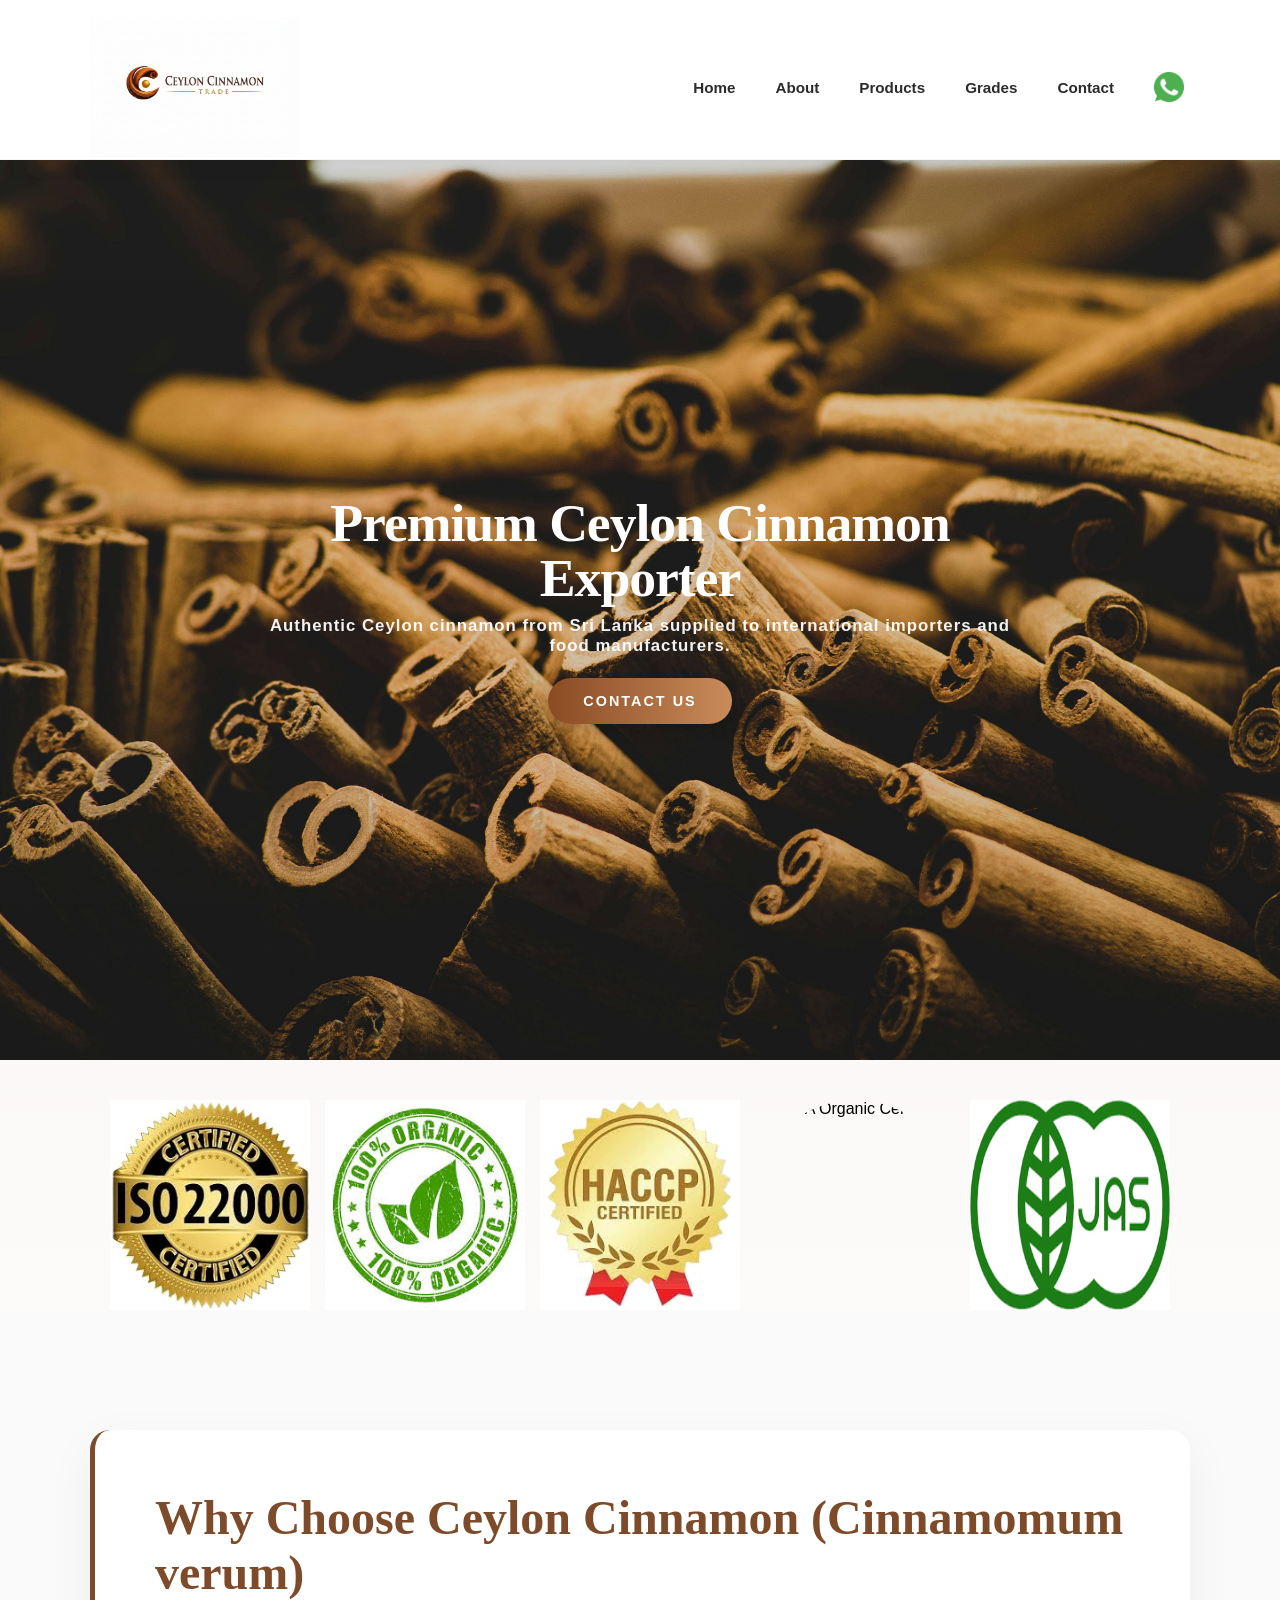
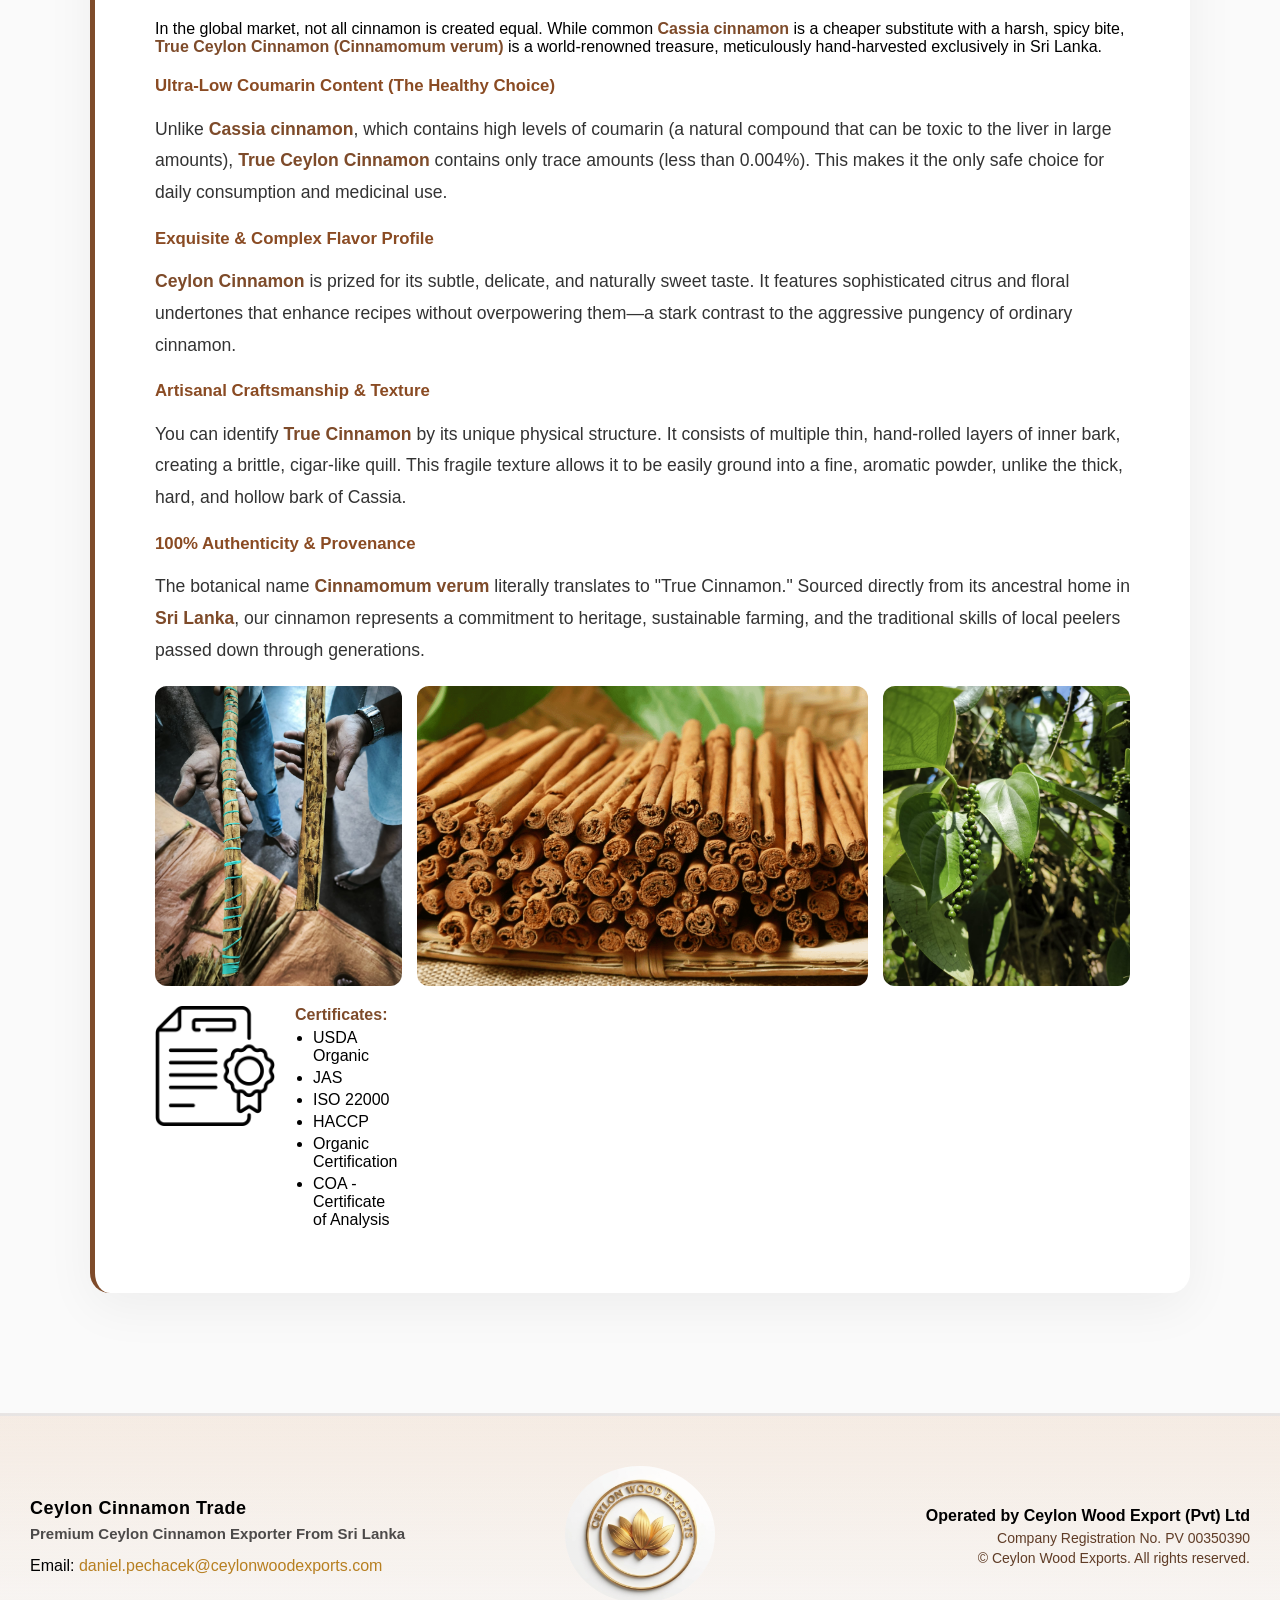
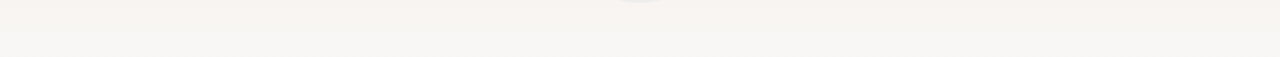
==== commit 46976949: "about" ====
--- a/index.html
+++ b/index.html
@@ -8,41 +8,40 @@
     <link rel="stylesheet" href="css/cleaned_styles.css">
     <!-- Favicon -->
     <link rel="icon" type="image/x-icon" href="/assets/cinnamon_icon1.png" />
-
 </head>
 
 <body>
     <header>
         <div class="container">
             <nav>
-                <a href="index.html" class="logo"><img src="assets/logo_trade.png" alt="Ceylon Cinnamon Trade Logo"></a>  
-                <div class="menu-toggle">
+              <a href="index.html" class="logo"><img src="assets/logo_trade.png" alt="Ceylon Cinnamon Trade Logo"></a>  
+              <div class="menu-toggle">
                   <span></span>
                   <span></span>
                   <span></span>
-                </div>
+              </div>
 
-                <ul>
-                    <li><a href="index.html">Home</a></li>
-                    <li><a href="products.html">Products</a></li>
-                    <li><a href="certificates.html">Certificates</a></li>
-                    <li><a href="grade.html">Grades</a></li>
-                    <li><a href="contact.html">Contact</a></li>
+              <ul>
+                <li><a href="index.html">Home</a></li>
+                <li><a href="about.html">About</a></li>
+                <li><a href="products.html">Products</a></li>
+                <li><a href="grade.html">Grades</a></li>
+                <li><a href="contact.html">Contact</a></li>
                     <li class="list-item info-item flex flex-col flex-row start-text">
-                        <a href="https://wa.me/+420723028973" target="_blank" class="push-right underline break">
-                            <img src="assets/whatsapp.png" alt="WhatsApp" width="30px" height="30px">                            
-                        </a>
-                    </li>
-                </ul>
+                    <a href="https://wa.me/+420723028973" target="_blank" class="push-right underline break">
+                        <img src="assets/whatsapp.png" alt="WhatsApp" width="30px" height="30px">                            
+                    </a>
+                </li>
+              </ul>
             </nav>
         </div>
     </header>
 
     <section class="hero">
         <div class="hero-content">
-            <h1>Premium Ceylon Cinnamon Exporter</h1>
-            <p><strong>Authentic Ceylon cinnamon from Sri Lanka supplied to international importers and food manufacturers.</strong></p>
-            <a class="btn" href="#contact">Request a Quote</a>
+            <h1 class="hero-title">Premium Ceylon Cinnamon Exporter</h1>
+            <p class="hero-subtitle"><strong>Authentic Ceylon cinnamon from Sri Lanka supplied to international importers and food manufacturers.</strong></p>
+            <a class="hero-btn" href="contact.html">Contact Us</a>
         </div>
     </section>
     <!--- CERTIFIKÁTY -->
@@ -51,14 +50,17 @@
       <img src="assets/ISO 22000.jpg" alt="ISO 22000 Certificate" class="certificates">
       <img src="assets/organic.jpg" alt="Organic Certificate" class="certificates">
       <img src="assets/HACCP_zluta.jpg" alt="HACCP Certificate" class="certificates">
-      <img src="assets/USDA_organic.png" alt="USDA Organic Certificate" class="certificates">
+      <img src="assets/USDA_organic.png" alt="USDA Organic Certificate" class="certificates" style="border-radius: 100px;">
+      <img src="assets/JAS.jpg" alt="JAS Certificate" class="certificates">
     </div>
 
-    <section>
-        <div class="container">
-            <h2>Why Choose Ceylon Cinnamon (Cinnamomum verum)</h2>
-            <div style="max-width:700px;margin:auto">
-                <p style="text-align:center;">
+    <section id="about-us-section">
+        <div class="about-container">
+            
+            <div class="about-card js-scroll-trigger">
+              <h2 class="about-title">Why Choose Ceylon Cinnamon (Cinnamomum verum)</h2>
+
+                <div class="about-text">
                     In the global market, not all cinnamon is created equal. While common <strong>Cassia cinnamon</strong> is a cheaper substitute with a harsh, spicy bite, <strong>True Ceylon Cinnamon (Cinnamomum verum)</strong> is a world-renowned treasure, meticulously hand-harvested exclusively in Sri Lanka.
                 </p>
                 <h3>Ultra-Low Coumarin Content (The Healthy Choice)</h3>
@@ -77,16 +79,38 @@
                 <p>
                     The botanical name <strong>Cinnamomum verum</strong> literally translates to "True Cinnamon." Sourced directly from its ancestral home in <strong>Sri Lanka</strong>, our cinnamon represents a commitment to heritage, sustainable farming, and the traditional skills of local peelers passed down through generations.
                 </p>
-                <img src="assets/cinnamon quils.jpg" alt="Ceylon Cinnamon Quills" style="width:100%;margin-top:20px;">
+                <div class="home-gallery">
+                   <img src="assets/svitky ruce.jpeg" alt="hands with cinnamon">
+                   <img src="assets/cinnamon quils1.jpg" alt="Ceylon Cinnamon Quills">
+                   <img src="assets/peper.jpeg" alt="black pepper">
+                </div>
+
+                <div class="about-text">
+                    <div class="certificates">
+                        <img src="assets/certificate.png" alt="Certificates">
+
+                        <div class="cert-text">
+                          <strong>Certificates:</strong>
+                          <ul>
+                            <li>USDA Organic</li>
+                            <li>JAS</li>
+                            <li>ISO 22000</li>
+                            <li>HACCP</li>
+                            <li>Organic Certification</li>
+                            <li>COA - Certificate of Analysis</li>
+                          </ul>
+                        </div>
+                    </div>
+                </div>    
             </div>
         </div>
     </section>
-
+<!--
     <section id="contact">
         <div class="container">
             <h2>Request a Quote</h2>
             <form>
-                 <!-- spam protection -->
+                 
                 <input type="text" name="website" style="display:none">
                 
                 <input type="text" name="companyName" placeholder="Company Name" required>
@@ -104,17 +128,17 @@
                 <button type="submit">Send Inquiry</button>
             </form>
         </div>
-    </section>
+    </section>    -->
 
     <footer class="site-footer">
         <div class="footer-left">
           <p class="footer-brand">Ceylon Cinnamon Trade</p>
           <p class="footer-tagline"><strong>Premium Ceylon Cinnamon Exporter From Sri Lanka</strong></p>
           <p class="footer-contact">
-          Email:
-          <a href="mailto:daniel.pechacek@ceylonwoodexports.com" class="footer-link">
-          daniel.pechacek@ceylonwoodexports.com
-          </a>
+            Email:
+            <a href="mailto:daniel.pechacek@ceylonwoodexports.com" class="footer-link">
+            daniel.pechacek@ceylonwoodexports.com
+            </a>
           </p>
         </div>
 
--- a/css/cleaned_styles.css
+++ b/css/cleaned_styles.css
@@ -235,6 +235,7 @@
   box-shadow: var(--shadow-sm);
   transition: transform .18s ease, box-shadow .18s ease;
   border: 1px solid rgba(100, 70, 50, 0.04);
+  transform: scale(0.9);
 }
 
 .grade h3 {
@@ -707,6 +708,7 @@
   flex-wrap: wrap;
   gap: 15px;
   justify-content: center;
+  padding-top: 20px;
 }
 
 .certificates {
@@ -849,4 +851,262 @@
 
 .grade-image-wrapper img:hover {
   transform: scale(1.3);
+}
+
+/* --- SPOLEČNÉ PROMĚNNÉ A RESET --- */
+        :root {
+            --primary-cinnamon: #7e4b2a; 
+            --secondary-gold: #c59b6d;    
+            --text-dark: #333333;
+            --bg-light: #fafafa;
+            --font-heading: 'Playfair Display', serif; 
+            --font-body: 'Poppins', sans-serif;       
+        }
+
+        html {
+            scroll-behavior: smooth; /* Zajišťuje plynulé scrollování po kliknutí na tlačítko */
+        }
+
+        body {
+            margin: 0;
+            overflow-x: hidden;
+            font-family: var(--font-body);
+        }
+
+        /* ============================================= */
+        /* START: CSS PRO NOVOU HERO SEKCI (ZÁČÁTEK) */
+        /* ============================================= */
+        .hero-section {
+            height: 100vh; /* Výška přes celou obrazovku */
+            display: flex;
+            align-items: center; /* Vertikální vycentrování obsahu */
+            justify-content: center; /* Horizontální vycentrování obsahu */          
+            /* --- FOTKA NA POZADÍ --- */
+            background-image: linear-gradient(rgba(0,0,0,0.4), rgba(0,0,0,0.5)), 
+                              url('../assets/dron foto.jpg'); 
+            
+            background-size: cover;
+            background-position: center;
+            background-attachment: fixed; /* Parallax efekt (fotka se hýbe pomaleji) */
+            color: white;
+            text-align: center;
+            padding: 0 20px;
+        }
+
+        .hero-content {
+            max-width: 800px;
+        }
+
+        .hero-title {
+            font-family: var(--font-heading);
+            font-size: 4rem;
+            margin-bottom: 20px;
+            line-height: 1.1;
+            /* Lehká animace při načtení */
+            animation: fadeDown 1s ease-out;
+        }
+
+        .hero-subtitle {
+            font-size: 1.5rem;
+            font-weight: 300;
+            margin-bottom: 40px;
+            letter-spacing: 1px;
+            opacity: 1.2;
+            animation: fadeIn 1.5s ease-out;
+        }
+
+        /* Stylové tlačítko (Call to Action) */
+        .hero-btn {
+            display: inline-block;
+            padding: 15px 35px;
+            background: linear-gradient(90deg, var(--accent), var(--accent-2));
+            color: #fff;
+            text-decoration: none;
+            border-radius: 50px;
+            font-weight: 600;
+            text-transform: uppercase;
+            letter-spacing: 2px;
+            font-size: 0.9rem;
+            transition: all 0.3s ease;
+            box-shadow: 0 4px 15px rgba(0,0,0,0.2);
+            animation: fadeUp 1s ease-out;
+        }
+
+        .hero-btn:hover {
+            background-color: #fff;
+            color: var(--primary-cinnamon);
+            transform: translateY(-3px);
+            box-shadow: 0 6px 20px rgba(0,0,0,0.3);
+        }
+
+        /* Responzivita pro Hero sekci */
+        @media (max-width: 768px) {
+            .hero-title { font-size: 2.5rem; }
+            .hero-subtitle { font-size: 1.1rem; }
+        }
+
+        /* Úvodní animace */
+        @keyframes fadeDown { from { opacity: 0; transform: translateY(-30px); } to { opacity: 1; transform: translateY(0); } }
+        @keyframes fadeUp { from { opacity: 0; transform: translateY(30px); } to { opacity: 1; transform: translateY(0); } }
+        @keyframes fadeIn { from { opacity: 0; } to { opacity: 1; } }
+
+        /* ============================================= */
+        /* END: CSS PRO HERO SEKCI */
+        /* ============================================= */
+
+
+        /* --- CSS STYLOVÁNÍ PRO SEKCI ABOUT (Zůstává z minula, jen drobné úpravy) --- */
+        
+        #about-us-section {
+            padding: 120px 20px; /* Větší padding nahoře, aby to odskočilo od fotky */
+            background-color: var(--bg-light);
+            position: relative;
+        }
+
+        .about-container {
+            max-width: 1100px;
+            margin: 0 auto;
+            position: relative;
+            z-index: 2;
+        }
+
+        .about-card {
+            background: #ffffff;
+            padding: 60px;
+            border-radius: 20px;
+            box-shadow: 0 15px 50px rgba(0,0,0,0.05);
+            border-left: 5px solid var(--primary-cinnamon);
+            position: relative;
+            overflow: hidden;
+            
+            /* POČÁTEČNÍ STAV PRO ANIMACI */
+            opacity: 0;
+            transform: translateY(50px) scale(0.95);
+            transition: all 0.8s ease-out;
+        }
+
+        .about-card.animate-in {
+            opacity: 1;
+            transform: translateY(0) scale(1);
+        }
+
+        .about-title {
+            font-family: var(--font-heading);
+            font-size: 3rem;
+            color: var(--primary-cinnamon);
+            margin-top: 0;
+        }
+
+        .about-subtitle {
+            font-weight: 600;
+            color: var(--secondary-gold);
+            text-transform: uppercase;
+            letter-spacing: 2px;
+            font-size: 0.9rem;
+            margin-bottom: 40px;
+            display: flex;
+            align-items: center;
+        }
+        
+        .about-subtitle::before {
+            content: '📍';
+            margin-right: 10px;
+        }
+
+        .about-text p {
+            font-size: 1.1rem;
+            line-height: 1.8;
+            margin-bottom: 20px;
+            color: var(--text-dark);
+            font-weight: 300;
+        }
+
+        .about-text strong {
+            font-weight: 600;
+            color: var(--primary-cinnamon);
+        }
+
+        @media (max-width: 768px) {
+            #about-us-section { padding: 80px 15px; }
+            .about-card { padding: 30px; }
+            .about-title { font-size: 2.2rem; }
+        }
+
+.home-gallery {
+  display: flex;
+  gap: 15px;
+  margin-top: 20px;
+}
+
+.home-gallery img {
+  flex: 1;
+  height: 300px;              /* stejná výška všech */
+  width: 100%;
+  object-fit: cover;          /* hezký ořez */
+  border-radius: 12px;
+  display: block;
+  transition: transform 0.3s ease, box-shadow 0.3s ease;
+}
+
+/* hover efekt (jen desktop) */
+.home-gallery img:hover {
+  transform: scale(1.1);
+  box-shadow: 0 10px 25px rgba(0,0,0,0.15);
+}
+
+/* tablet */
+@media (max-width: 1024px) {
+  .home-gallery img {
+    height: 200px;
+  }
+}
+
+/* mobil */
+@media (max-width: 768px) {
+  .home-gallery {
+    flex-direction: column;
+  }
+
+  .home-gallery img {
+    height: auto; /* přirozená výška */
+  }
+}
+
+.certificates {
+  display: flex;
+  align-items: flex-start;
+  gap: 20px;
+  margin-top: 20px;
+}
+
+.certificates img {
+  width: 120px;
+  height: auto;
+}
+
+.cert-text ul {
+  margin: 5px 0 0;
+  padding-left: 18px;
+}
+
+.cert-text li {
+  margin-bottom: 4px;
+}
+
+/* mobil */
+@media (max-width: 768px) {
+  .certificates {
+    flex-direction: column;
+    align-items: center;
+    text-align: center;
+  }
+
+  .certificates img {
+    margin-bottom: 10px;
+  }
+
+  .cert-text ul {
+    padding-left: 0;
+    list-style-position: inside;
+  }
 }
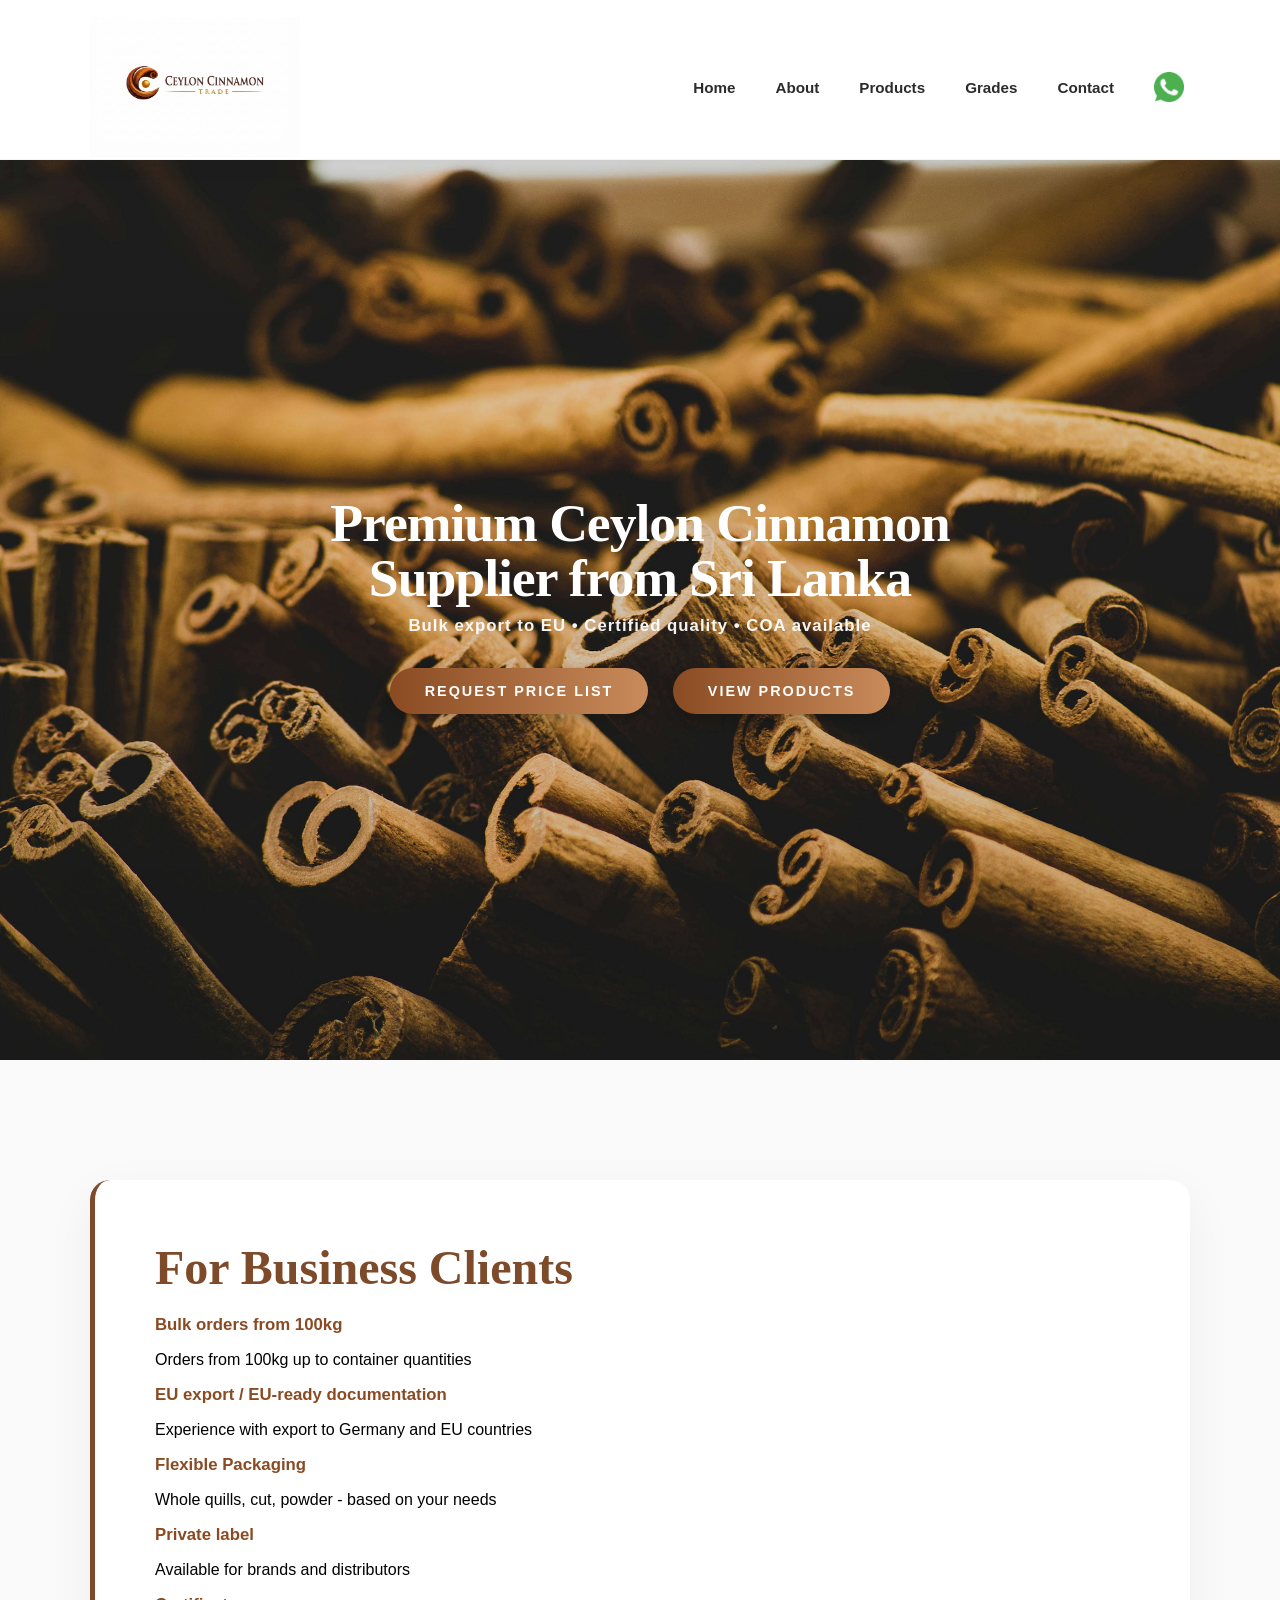
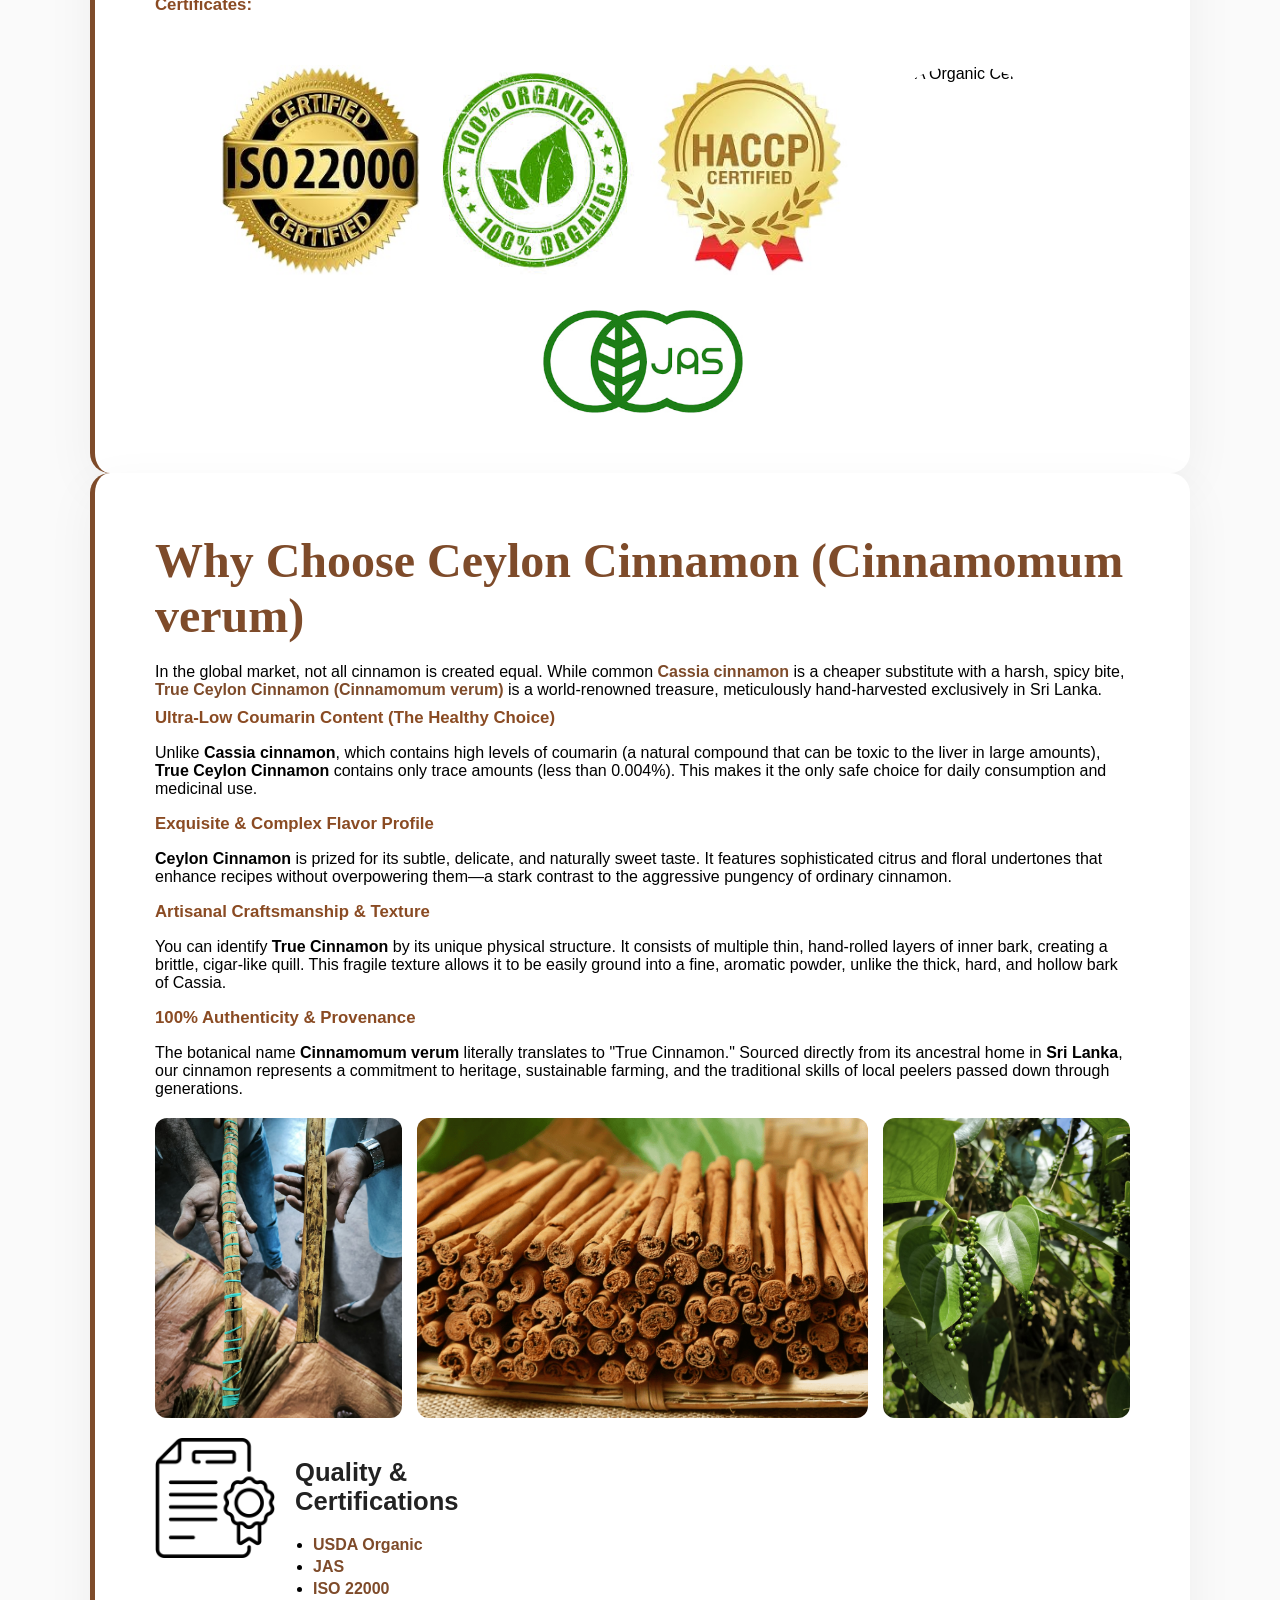
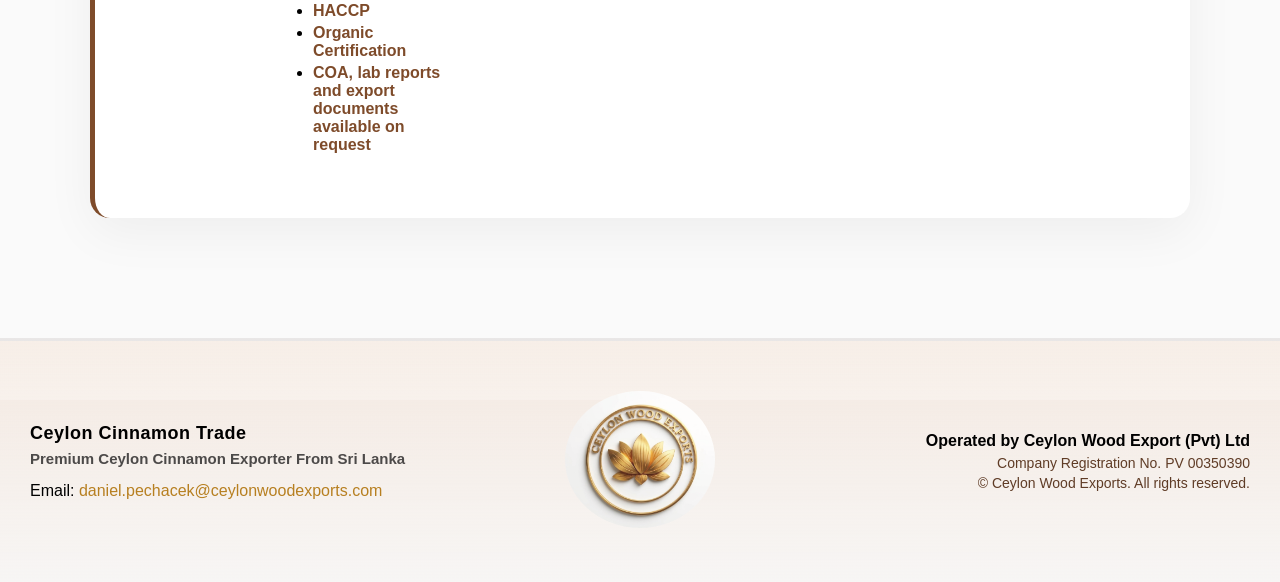
==== commit c8b3ba47: "oprava informace" ====
--- a/index.html
+++ b/index.html
@@ -3,7 +3,7 @@
 <head>
     <meta charset="UTF-8">
     <meta name="viewport" content="width=device-width, initial-scale=1.0">
-    <title>Ceylon Cinnamon Trade | Premium Ceylon Cinnamon Exporter</title>
+    <title>Ceylon Cinnamon Trade | Premium Ceylon Cinnamon Exporter | Bulk export to EU • Certified quality • COA available</title>
     <meta name="description" content="Supplier of authentic Ceylon cinnamon from Sri Lanka. Bulk export of cinnamon quills, powder and cut cinnamon for international buyers.">
     <link rel="stylesheet" href="css/cleaned_styles.css">
     <!-- Favicon -->
@@ -39,30 +39,44 @@
 
     <section class="hero">
         <div class="hero-content">
-            <h1 class="hero-title">Premium Ceylon Cinnamon Exporter</h1>
-            <p class="hero-subtitle"><strong>Authentic Ceylon cinnamon from Sri Lanka supplied to international importers and food manufacturers.</strong></p>
-            <a class="hero-btn" href="contact.html">Contact Us</a>
+            <h1 class="hero-title">Premium Ceylon Cinnamon Supplier from Sri Lanka</h1>
+            <p class="hero-subtitle"><strong>Bulk export to EU • Certified quality • COA available</strong></p>
+            
+            <a href="contact.html" class="hero-btn">Request Price List</a>
+            <a href="products.html" class="hero-btn">View Products</a>
         </div>
     </section>
-    <!--- CERTIFIKÁTY -->
-        
-    <div class="certificates-container">
-      <img src="assets/ISO 22000.jpg" alt="ISO 22000 Certificate" class="certificates">
-      <img src="assets/organic.jpg" alt="Organic Certificate" class="certificates">
-      <img src="assets/HACCP_zluta.jpg" alt="HACCP Certificate" class="certificates">
-      <img src="assets/USDA_organic.png" alt="USDA Organic Certificate" class="certificates" style="border-radius: 100px;">
-      <img src="assets/JAS.jpg" alt="JAS Certificate" class="certificates">
-    </div>
-
+    
     <section id="about-us-section">
         <div class="about-container">
-            
+
+            <div class="about-card js-scroll-trigger">
+              <h2 class="about-title">For Business Clients</h2>
+              <h3>Bulk orders from 100kg</h3> 
+                <p>Orders from 100kg up to container quantities</p>  
+              <h3>EU export / EU-ready documentation</h3>
+                <p>Experience with export to Germany and EU countries</p>
+              <h3>Flexible Packaging</h3>
+                <p>Whole quills, cut, powder - based on your needs</p>
+              <h3>Private label</h3>
+                <p>Available for brands and distributors</p>
+              <h3>Certificates:</h3>
+              <!--- CERTIFIKÁTY -->
+              <div class="certificates-container">
+                  <img src="assets/ISO 22000.jpg" alt="ISO 22000 Certificate" class="certificates">
+                  <img src="assets/organic.jpg" alt="Organic Certificate" class="certificates">
+                  <img src="assets/HACCP_zluta.jpg" alt="HACCP Certificate" class="certificates">
+                  <img src="assets/USDA_organic.png" alt="USDA Organic Certificate" class="certificates" style="border-radius: 100px;">
+                  <img src="assets/JAS.jpg" alt="JAS Certificate" class="certificates">
+                </div>
+            </div>
+
             <div class="about-card js-scroll-trigger">
               <h2 class="about-title">Why Choose Ceylon Cinnamon (Cinnamomum verum)</h2>
 
                 <div class="about-text">
                     In the global market, not all cinnamon is created equal. While common <strong>Cassia cinnamon</strong> is a cheaper substitute with a harsh, spicy bite, <strong>True Ceylon Cinnamon (Cinnamomum verum)</strong> is a world-renowned treasure, meticulously hand-harvested exclusively in Sri Lanka.
-                </p>
+                </div>
                 <h3>Ultra-Low Coumarin Content (The Healthy Choice)</h3>
                 <p>
                     Unlike <strong>Cassia cinnamon</strong>, which contains high levels of coumarin (a natural compound that can be toxic to the liver in large amounts), <strong>True Ceylon Cinnamon</strong> contains only trace amounts (less than 0.004%). This makes it the only safe choice for daily consumption and medicinal use.
@@ -80,9 +94,9 @@
                     The botanical name <strong>Cinnamomum verum</strong> literally translates to "True Cinnamon." Sourced directly from its ancestral home in <strong>Sri Lanka</strong>, our cinnamon represents a commitment to heritage, sustainable farming, and the traditional skills of local peelers passed down through generations.
                 </p>
                 <div class="home-gallery">
-                   <img src="assets/svitky ruce.jpeg" alt="hands with cinnamon">
-                   <img src="assets/cinnamon quils1.jpg" alt="Ceylon Cinnamon Quills">
-                   <img src="assets/peper.jpeg" alt="black pepper">
+                   <img src="assets/svitky ruce.jpeg" alt="hands with cinnamon" loading="lazy">
+                   <img src="assets/cinnamon quils1.jpg" alt="Ceylon Cinnamon Quills" loading="lazy">
+                   <img src="assets/peper.jpeg" alt="black pepper tree" loading="lazy">
                 </div>
 
                 <div class="about-text">
@@ -90,22 +104,24 @@
                         <img src="assets/certificate.png" alt="Certificates">
 
                         <div class="cert-text">
-                          <strong>Certificates:</strong>
-                          <ul>
-                            <li>USDA Organic</li>
-                            <li>JAS</li>
-                            <li>ISO 22000</li>
-                            <li>HACCP</li>
-                            <li>Organic Certification</li>
-                            <li>COA - Certificate of Analysis</li>
-                          </ul>
+                          <h2>Quality & Certifications</h2>
+                            <div class="about-text">
+                              <ul>
+                                <li><strong>USDA Organic</strong></li>
+                                <li><strong>JAS</strong></li>
+                                <li><strong>ISO 22000</strong></li>
+                                <li><strong>HACCP</strong></li>
+                                <li><strong>Organic Certification</strong></li>
+                                <li><strong>COA, lab reports and export documents available on request</strong></li>
+                              </ul>
+                            </div>  
                         </div>
                     </div>
                 </div>    
             </div>
         </div>
     </section>
-<!--
+    <!--
     <section id="contact">
         <div class="container">
             <h2>Request a Quote</h2>
--- a/css/cleaned_styles.css
+++ b/css/cleaned_styles.css
@@ -602,7 +602,6 @@
 
 .catalog-card img {
   width: 100%;
-  height: 180px;
   object-fit: cover;
   border-radius: 14px;
   margin-top: 12px;
@@ -919,6 +918,7 @@
         .hero-btn {
             display: inline-block;
             padding: 15px 35px;
+            margin: 10px;
             background: linear-gradient(90deg, var(--accent), var(--accent-2));
             color: #fff;
             text-decoration: none;
@@ -1006,6 +1006,7 @@
             margin-bottom: 40px;
             display: flex;
             align-items: center;
+            padding-top: 50px;
         }
         
         .about-subtitle::before {
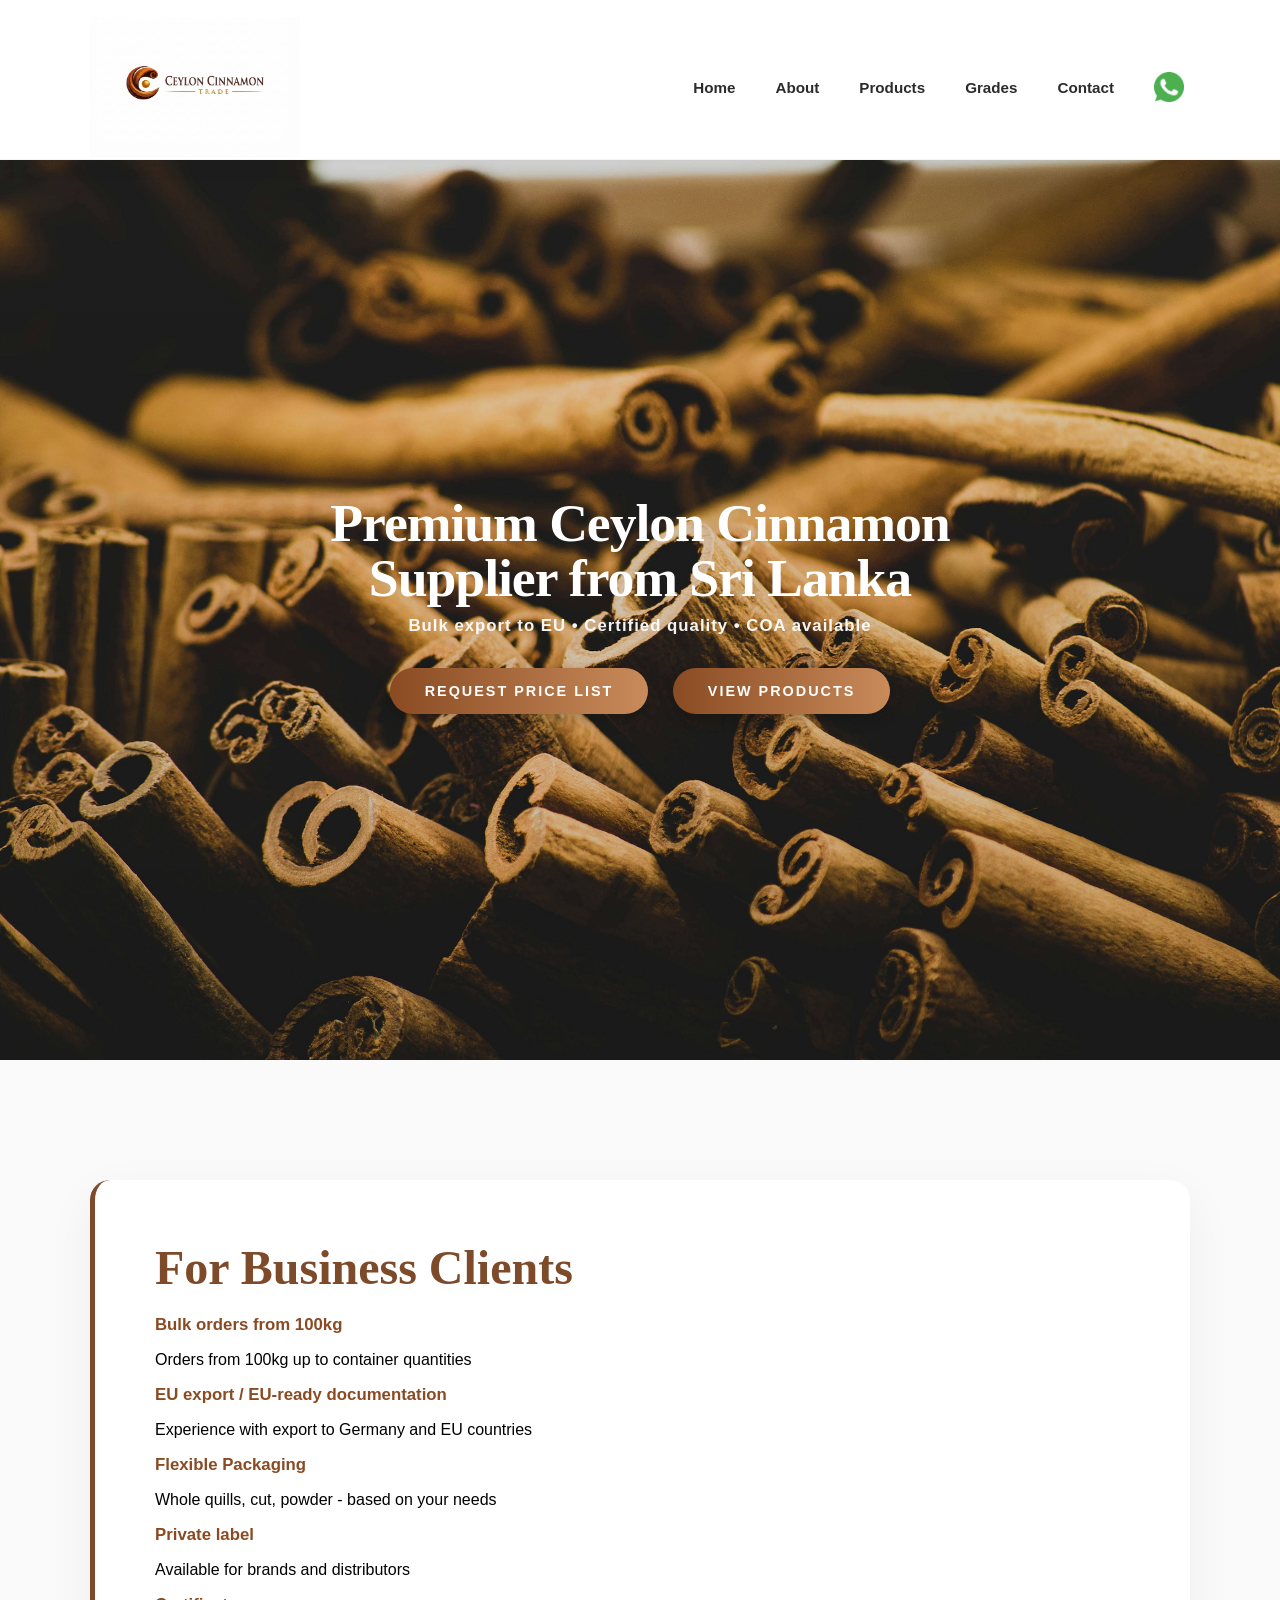
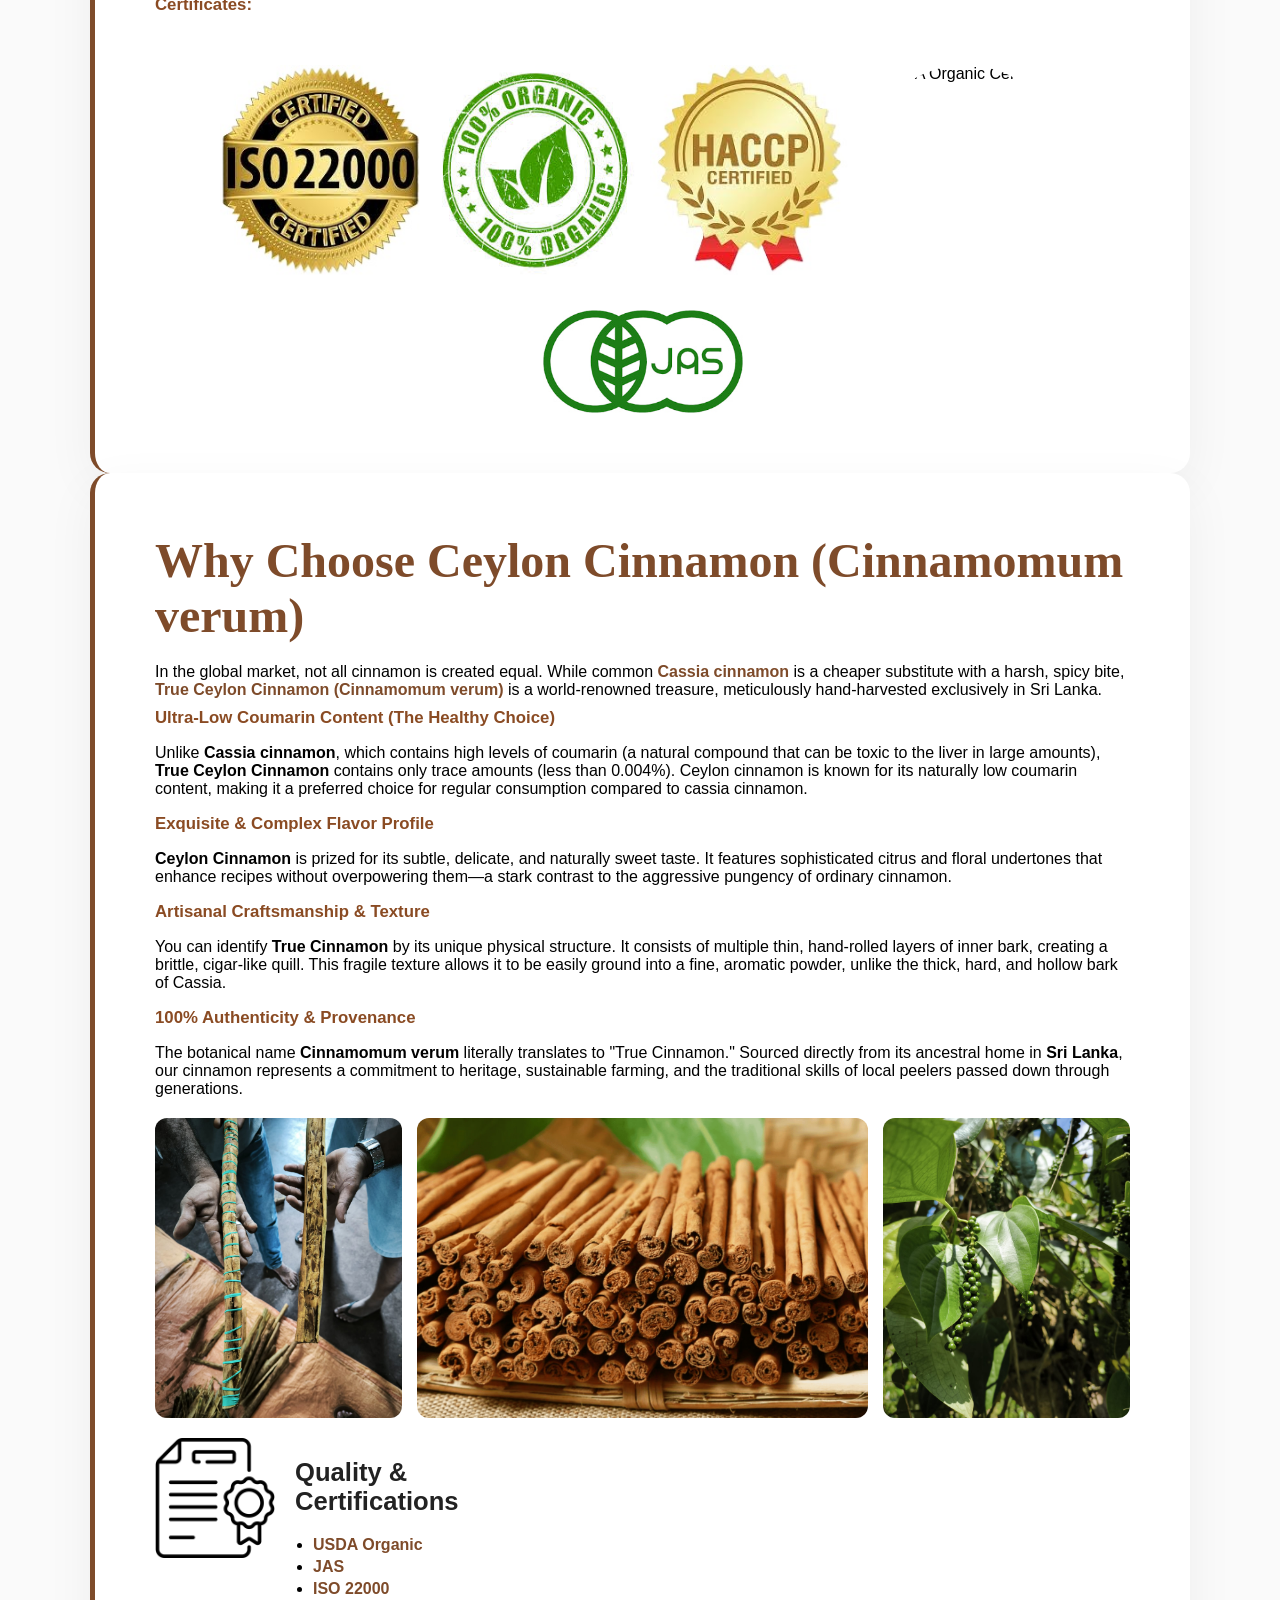
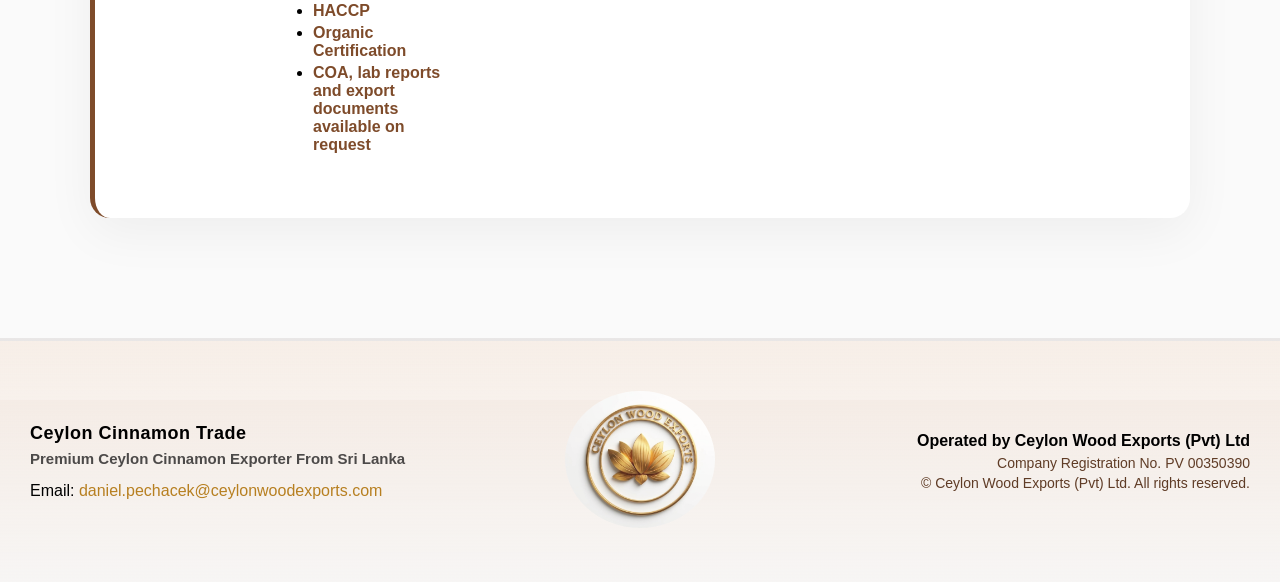
==== commit 3e2c30e9: "produkty foto" ====
--- a/index.html
+++ b/index.html
@@ -3,11 +3,11 @@
 <head>
     <meta charset="UTF-8">
     <meta name="viewport" content="width=device-width, initial-scale=1.0">
-    <title>Ceylon Cinnamon Trade | Premium Ceylon Cinnamon Exporter | Bulk export to EU • Certified quality • COA available</title>
-    <meta name="description" content="Supplier of authentic Ceylon cinnamon from Sri Lanka. Bulk export of cinnamon quills, powder and cut cinnamon for international buyers.">
+    <title>Ceylon Cinnamon Trade | Premium Ceylon Cinnamon Exporter from Sri Lanka | Wholesale Export EU • Certified quality • COA available • HACCP, ISO 22000 </title>
+    <meta name="description" content="Supplier of authentic True Ceylon cinnamon from Sri Lanka. Bulk supply for EU importers. Certified organic, ISO, HACCP. COA available.">
     <link rel="stylesheet" href="css/cleaned_styles.css">
     <!-- Favicon -->
-    <link rel="icon" type="image/x-icon" href="/assets/cinnamon_icon1.png" />
+    <link rel="icon" type="image/x-icon" href="/assets/cinnamon_icon.jpg" />
 </head>
 
 <body>
@@ -20,14 +20,13 @@
                   <span></span>
                   <span></span>
               </div>
-
               <ul>
                 <li><a href="index.html">Home</a></li>
                 <li><a href="about.html">About</a></li>
                 <li><a href="products.html">Products</a></li>
                 <li><a href="grade.html">Grades</a></li>
                 <li><a href="contact.html">Contact</a></li>
-                    <li class="list-item info-item flex flex-col flex-row start-text">
+                <li class="list-item info-item flex flex-col flex-row start-text">
                     <a href="https://wa.me/+420723028973" target="_blank" class="push-right underline break">
                         <img src="assets/whatsapp.png" alt="WhatsApp" width="30px" height="30px">                            
                     </a>
@@ -79,7 +78,7 @@
                 </div>
                 <h3>Ultra-Low Coumarin Content (The Healthy Choice)</h3>
                 <p>
-                    Unlike <strong>Cassia cinnamon</strong>, which contains high levels of coumarin (a natural compound that can be toxic to the liver in large amounts), <strong>True Ceylon Cinnamon</strong> contains only trace amounts (less than 0.004%). This makes it the only safe choice for daily consumption and medicinal use.
+                    Unlike <strong>Cassia cinnamon</strong>, which contains high levels of coumarin (a natural compound that can be toxic to the liver in large amounts), <strong>True Ceylon Cinnamon</strong> contains only trace amounts (less than 0.004%). Ceylon cinnamon is known for its naturally low coumarin content, making it a preferred choice for regular consumption compared to cassia cinnamon.
                 </p>
                 <h3>Exquisite & Complex Flavor Profile</h3>
                 <p>
@@ -95,7 +94,7 @@
                 </p>
                 <div class="home-gallery">
                    <img src="assets/svitky ruce.jpeg" alt="hands with cinnamon" loading="lazy">
-                   <img src="assets/cinnamon quils1.jpg" alt="Ceylon Cinnamon Quills" loading="lazy">
+                   <img src="assets/cinnamon_quils.jpg" alt="Ceylon Cinnamon Quills" loading="lazy">
                    <img src="assets/peper.jpeg" alt="black pepper tree" loading="lazy">
                 </div>
 
@@ -160,14 +159,14 @@
 
         <div class="footer-center">
           <a href="https://www.ceylonwoodexports.com" target="_blank" rel="noopener noreferrer" class="footer-link">
-            <img src="assets/logo_white.jpg" alt="Ceylon Wood Export Logo" class="footer-logo">
+            <img src="assets/logo_white.jpg" alt="Ceylon Wood Exports Logo" class="footer-logo">
           </a>
         </div>
 
         <div class="footer-right">
-          <p class="footer-company">Operated by Ceylon Wood Export (Pvt) Ltd</p>
+          <p class="footer-company">Operated by Ceylon Wood Exports (Pvt) Ltd</p>
           <p class="footer-meta">Company Registration No. PV 00350390</p>
-          <p class="footer-meta">&copy; Ceylon Wood Exports. All rights reserved.</p>
+          <p class="footer-meta">&copy; Ceylon Wood Exports (Pvt) Ltd. All rights reserved.</p>
         </div>
     </footer>
 
--- a/css/cleaned_styles.css
+++ b/css/cleaned_styles.css
@@ -602,6 +602,7 @@
 
 .catalog-card img {
   width: 100%;
+  height: 200px;
   object-fit: cover;
   border-radius: 14px;
   margin-top: 12px;
@@ -648,15 +649,6 @@
   color: #111;
 }
 
-.modal-image {
-  width: 100%;
-  max-height: 220px;
-  object-fit: cover;
-  display: block;
-  border-radius: 14px;
-  margin-bottom: 18px;
-}
-
 .modal-content ul {
   padding-left: 20px;
   margin: 20px 0;
@@ -820,7 +812,7 @@
   height: auto;
   display: block;
   margin: 0 auto 16px;
-  border-radius: 12px;
+  border-radius: 14px;
   object-fit: cover;
 } 
 
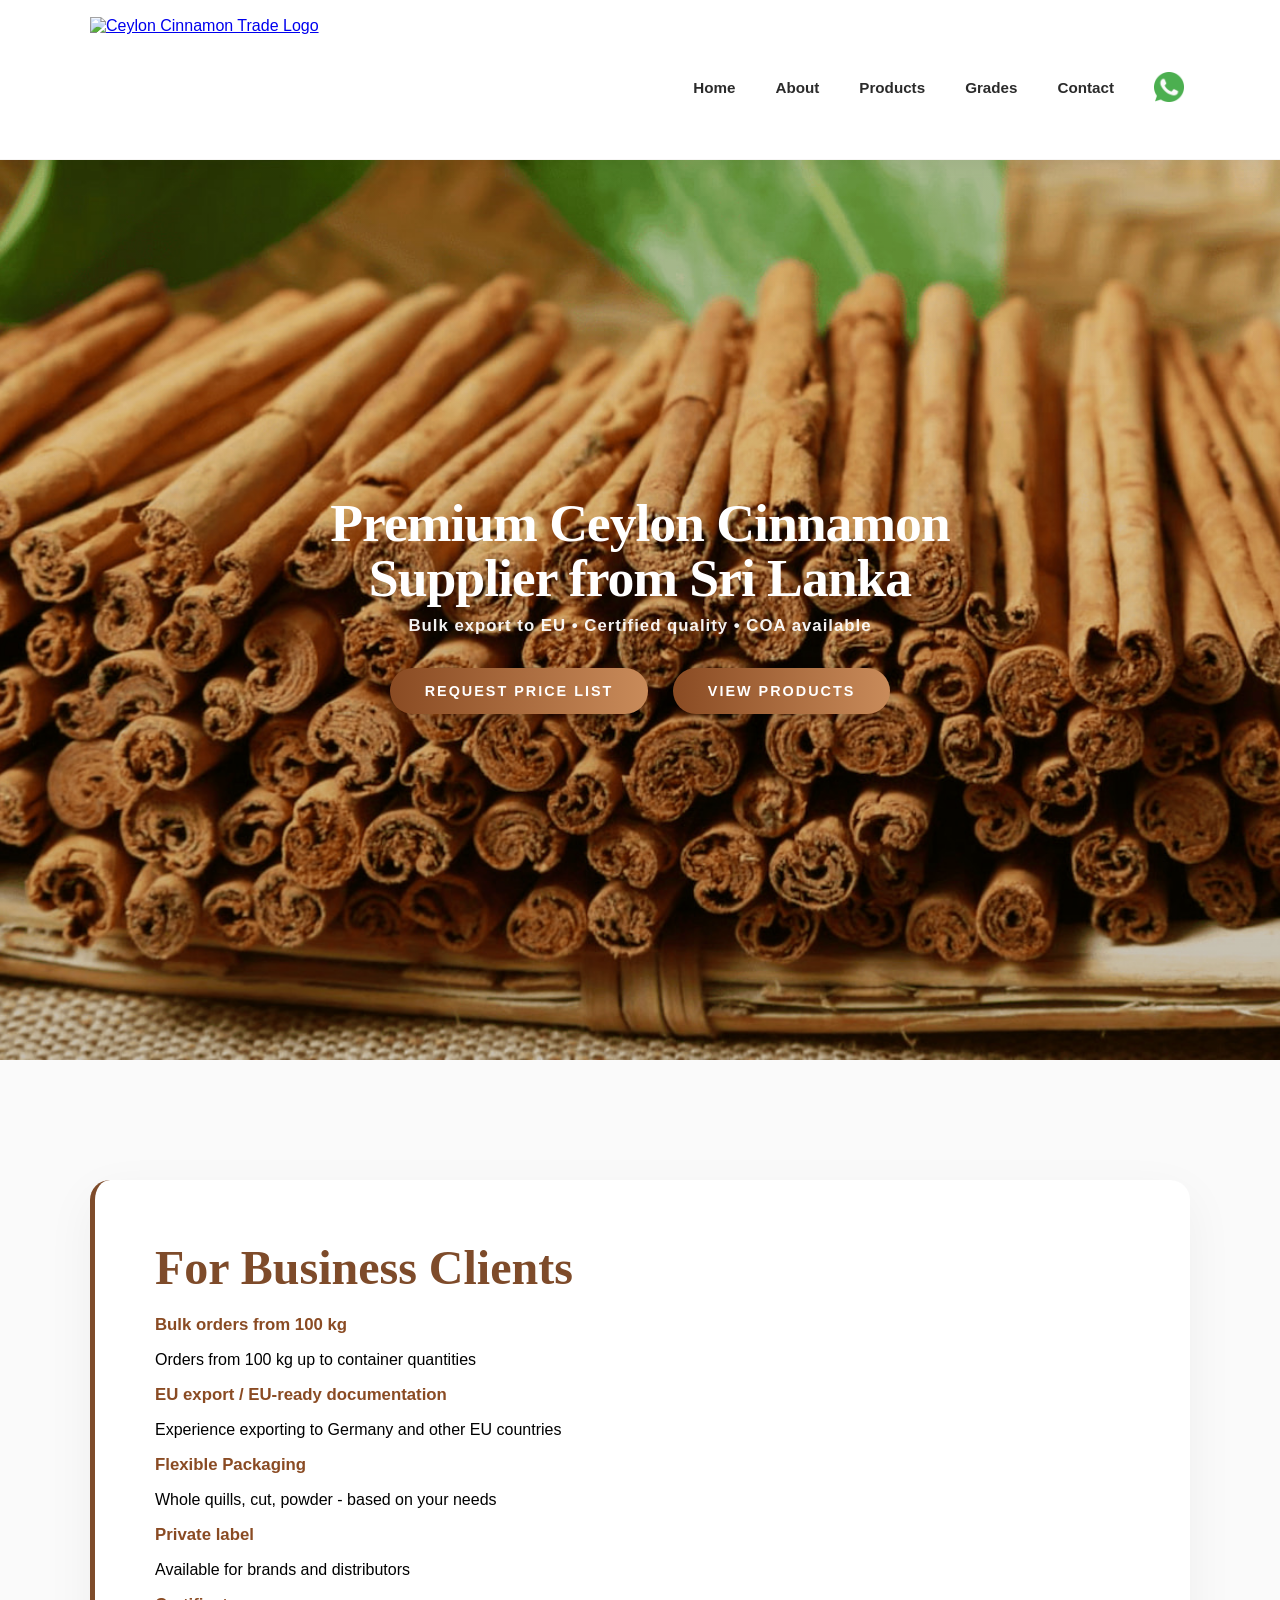
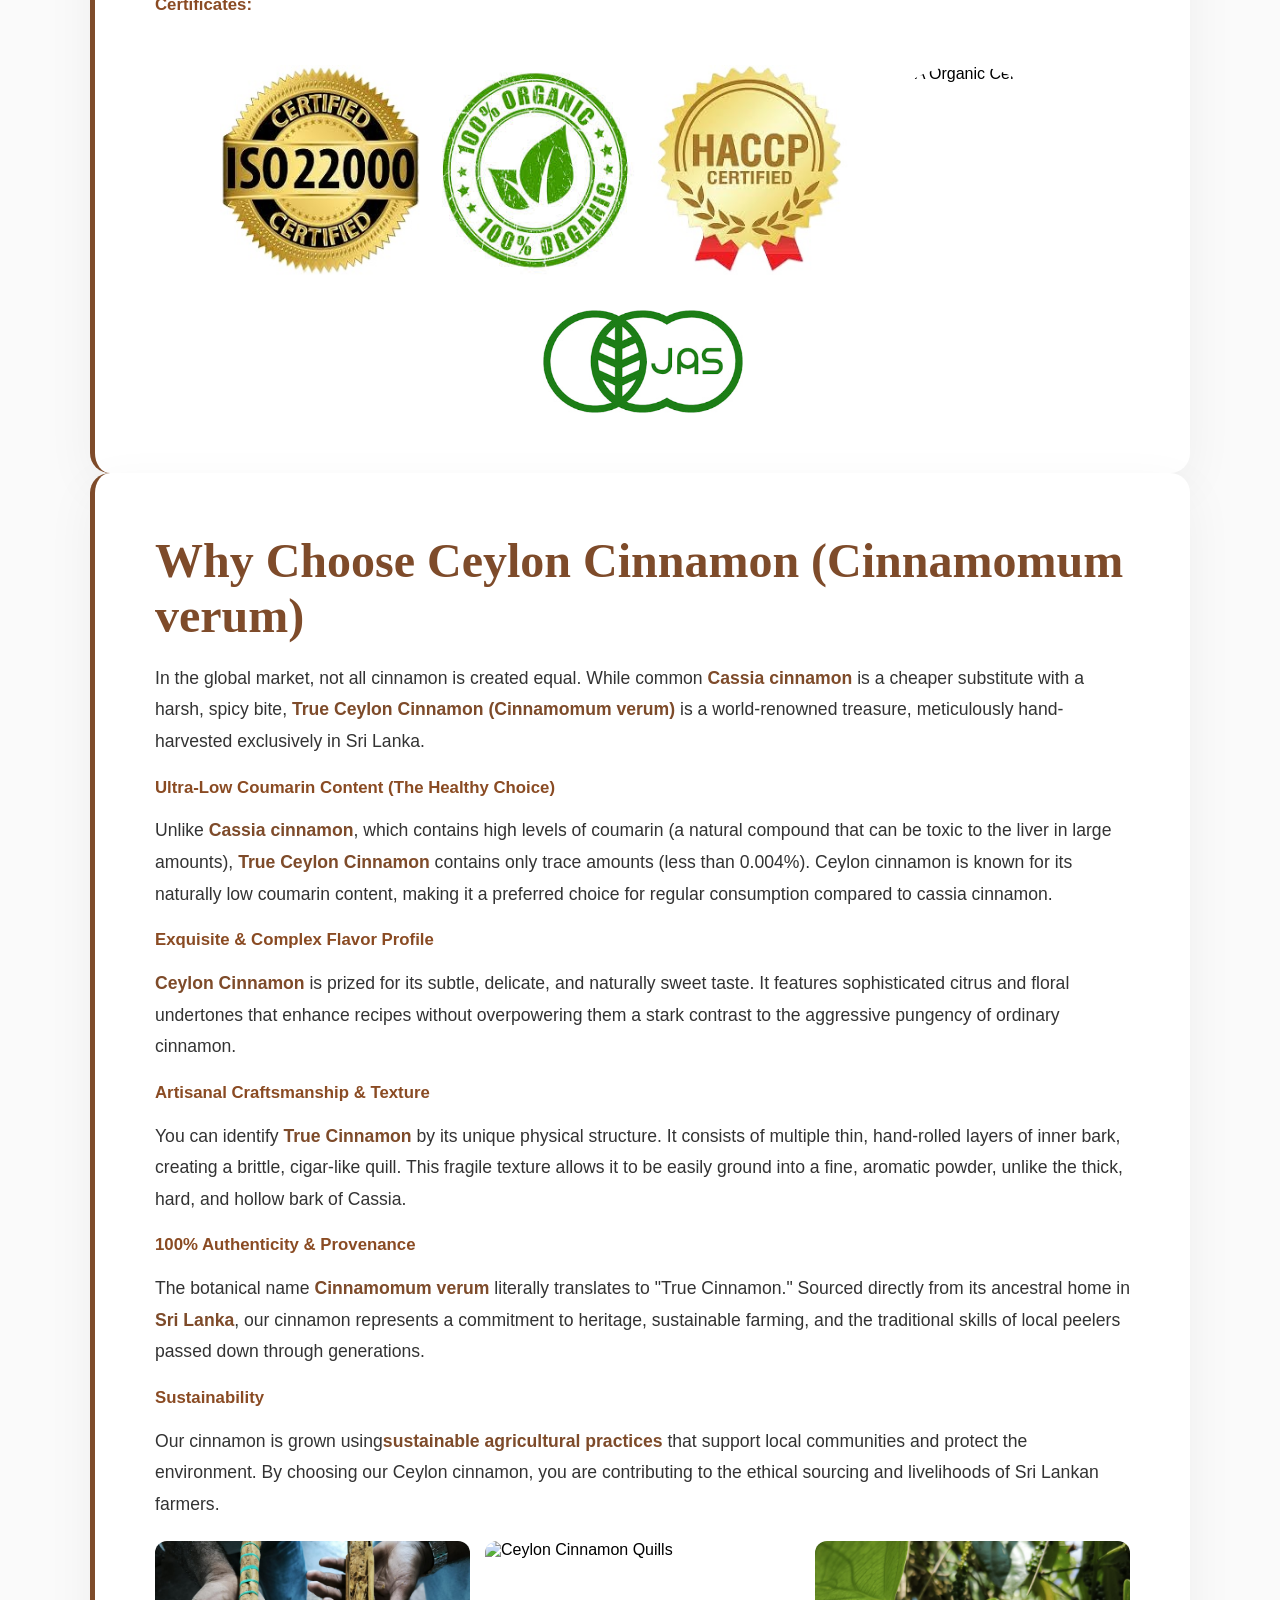
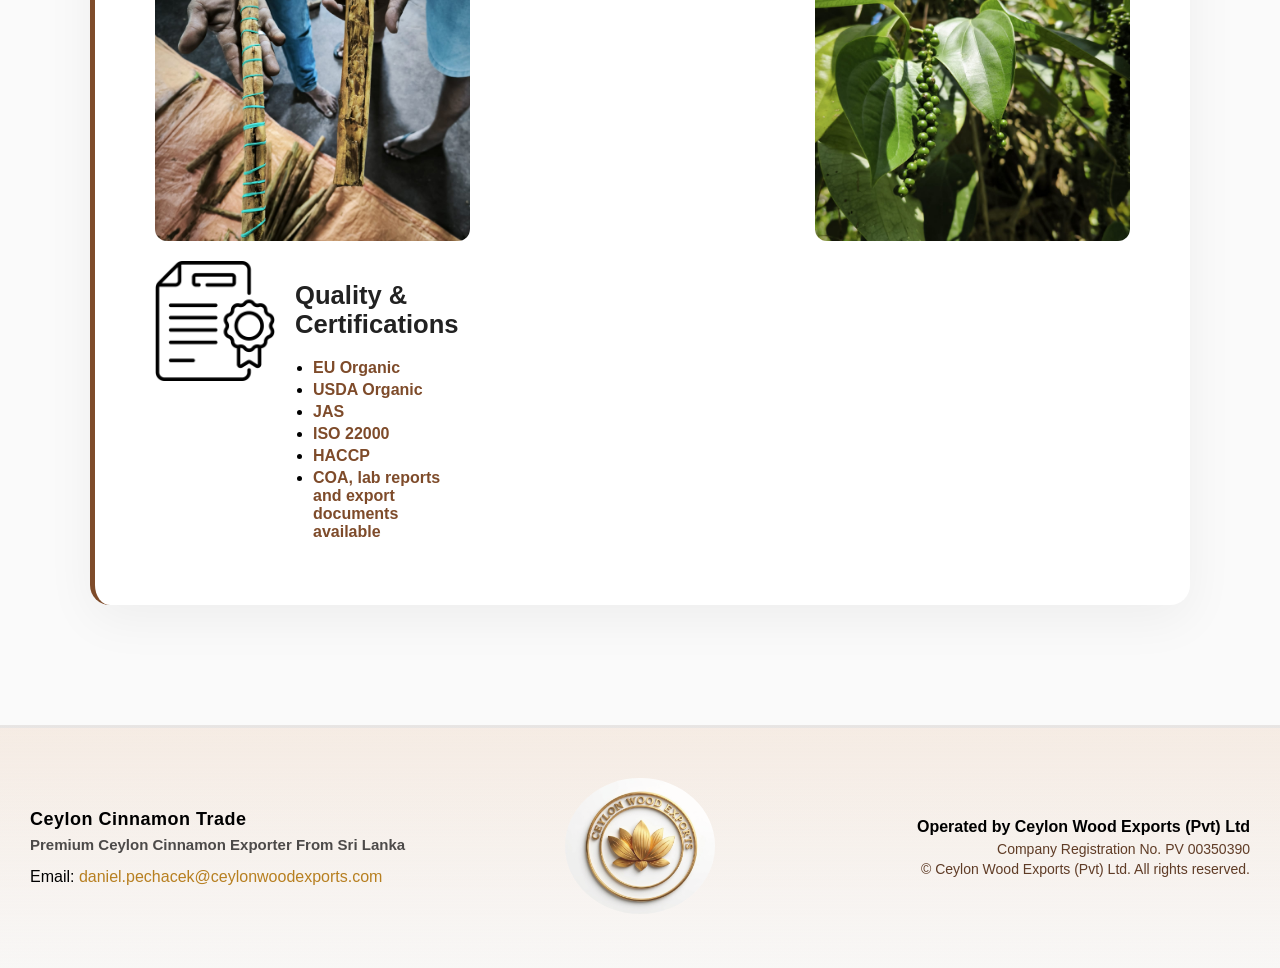
==== commit 558b7e7c: "změna hero foto" ====
--- a/index.html
+++ b/index.html
@@ -7,14 +7,14 @@
     <meta name="description" content="Supplier of authentic True Ceylon cinnamon from Sri Lanka. Bulk supply for EU importers. Certified organic, ISO, HACCP. COA available.">
     <link rel="stylesheet" href="css/cleaned_styles.css">
     <!-- Favicon -->
-    <link rel="icon" type="image/x-icon" href="/assets/cinnamon_icon.jpg" />
+    <link rel="icon" type="image/x-icon" href="assets/cinnamon_icon.png" type="image/png"/>
 </head>
 
 <body>
     <header>
         <div class="container">
             <nav>
-              <a href="index.html" class="logo"><img src="assets/logo_trade.png" alt="Ceylon Cinnamon Trade Logo"></a>  
+              <a href="index.html" class="logo"><img src="assets/logo_trade1.jpg" alt="Ceylon Cinnamon Trade Logo"></a>  
               <div class="menu-toggle">
                   <span></span>
                   <span></span>
@@ -51,10 +51,10 @@
 
             <div class="about-card js-scroll-trigger">
               <h2 class="about-title">For Business Clients</h2>
-              <h3>Bulk orders from 100kg</h3> 
-                <p>Orders from 100kg up to container quantities</p>  
+              <h3>Bulk orders from 100 kg</h3> 
+                <p>Orders from 100 kg up to container quantities</p>  
               <h3>EU export / EU-ready documentation</h3>
-                <p>Experience with export to Germany and EU countries</p>
+                <p>Experience exporting to Germany and other EU countries</p>
               <h3>Flexible Packaging</h3>
                 <p>Whole quills, cut, powder - based on your needs</p>
               <h3>Private label</h3>
@@ -72,29 +72,33 @@
 
             <div class="about-card js-scroll-trigger">
               <h2 class="about-title">Why Choose Ceylon Cinnamon (Cinnamomum verum)</h2>
-
                 <div class="about-text">
-                    In the global market, not all cinnamon is created equal. While common <strong>Cassia cinnamon</strong> is a cheaper substitute with a harsh, spicy bite, <strong>True Ceylon Cinnamon (Cinnamomum verum)</strong> is a world-renowned treasure, meticulously hand-harvested exclusively in Sri Lanka.
+                  <p> In the global market, not all cinnamon is created equal. While common <strong>Cassia cinnamon</strong> is a cheaper substitute with a harsh, spicy bite, <strong>True Ceylon Cinnamon (Cinnamomum verum)</strong> is a world-renowned treasure, meticulously hand-harvested exclusively in Sri Lanka.
+                  </p>
+                  <h3>Ultra-Low Coumarin Content (The Healthy Choice)</h3>
+                  <p>
+                    Unlike <strong>Cassia cinnamon</strong>, which contains high levels of coumarin (a natural compound that can be toxic to the liver in large amounts), <strong>True Ceylon Cinnamon</strong> contains only trace amounts (less than 0.004%). Ceylon cinnamon is known for its naturally low coumarin content, making it a preferred choice for regular consumption compared to cassia cinnamon.
+                  </p>
+                  <h3>Exquisite & Complex Flavor Profile</h3>
+                  <p>
+                    <strong>Ceylon Cinnamon</strong> is prized for its subtle, delicate, and naturally sweet taste. It features sophisticated citrus and floral undertones that enhance recipes without overpowering them a stark contrast to the aggressive pungency of ordinary cinnamon.
+                  </p>
+                  <h3>Artisanal Craftsmanship & Texture</h3>
+                  <p>
+                    You can identify <strong>True Cinnamon</strong> by its unique physical structure. It consists of multiple thin, hand-rolled layers of inner bark, creating a brittle, cigar-like quill. This fragile texture allows it to be easily ground into a fine, aromatic powder, unlike the thick, hard, and hollow bark of Cassia.
+                   </p>
+                  <h3>100% Authenticity & Provenance</h3>
+                  <p>
+                    The botanical name <strong>Cinnamomum verum</strong> literally translates to "True Cinnamon." Sourced directly from its ancestral home in <strong>Sri Lanka</strong>, our cinnamon represents a commitment to heritage, sustainable farming, and the traditional skills of local peelers passed down through generations.
+                  </p>
+                  <h3>Sustainability</h3>
+                  <p>
+                    Our cinnamon is grown using<strong>sustainable agricultural practices</strong> that support local communities and protect the environment. By choosing our Ceylon cinnamon, you are contributing to the ethical sourcing and livelihoods of Sri Lankan farmers.
+                  </p>
                 </div>
-                <h3>Ultra-Low Coumarin Content (The Healthy Choice)</h3>
-                <p>
-                    Unlike <strong>Cassia cinnamon</strong>, which contains high levels of coumarin (a natural compound that can be toxic to the liver in large amounts), <strong>True Ceylon Cinnamon</strong> contains only trace amounts (less than 0.004%). Ceylon cinnamon is known for its naturally low coumarin content, making it a preferred choice for regular consumption compared to cassia cinnamon.
-                </p>
-                <h3>Exquisite & Complex Flavor Profile</h3>
-                <p>
-                    <strong>Ceylon Cinnamon</strong> is prized for its subtle, delicate, and naturally sweet taste. It features sophisticated citrus and floral undertones that enhance recipes without overpowering them—a stark contrast to the aggressive pungency of ordinary cinnamon.
-                </p>
-                <h3>Artisanal Craftsmanship & Texture</h3>
-                <p>
-                    You can identify <strong>True Cinnamon</strong> by its unique physical structure. It consists of multiple thin, hand-rolled layers of inner bark, creating a brittle, cigar-like quill. This fragile texture allows it to be easily ground into a fine, aromatic powder, unlike the thick, hard, and hollow bark of Cassia.
-                </p>
-                <h3>100% Authenticity & Provenance</h3>
-                <p>
-                    The botanical name <strong>Cinnamomum verum</strong> literally translates to "True Cinnamon." Sourced directly from its ancestral home in <strong>Sri Lanka</strong>, our cinnamon represents a commitment to heritage, sustainable farming, and the traditional skills of local peelers passed down through generations.
-                </p>
                 <div class="home-gallery">
-                   <img src="assets/svitky ruce.jpeg" alt="hands with cinnamon" loading="lazy">
-                   <img src="assets/cinnamon_quils.jpg" alt="Ceylon Cinnamon Quills" loading="lazy">
+                   <img src="assets/svitky ruce.jpeg" alt="hands with cinnamon quills" loading="lazy">
+                   <img src="assets/hero.jpg" alt="Ceylon Cinnamon Quills" loading="lazy">
                    <img src="assets/peper.jpeg" alt="black pepper tree" loading="lazy">
                 </div>
 
@@ -106,12 +110,12 @@
                           <h2>Quality & Certifications</h2>
                             <div class="about-text">
                               <ul>
+                                <li><strong>EU Organic</strong></li>
                                 <li><strong>USDA Organic</strong></li>
                                 <li><strong>JAS</strong></li>
                                 <li><strong>ISO 22000</strong></li>
                                 <li><strong>HACCP</strong></li>
-                                <li><strong>Organic Certification</strong></li>
-                                <li><strong>COA, lab reports and export documents available on request</strong></li>
+                                <li><strong>COA, lab reports and export documents available</strong></li>
                               </ul>
                             </div>  
                         </div>
@@ -158,9 +162,7 @@
         </div>
 
         <div class="footer-center">
-          <a href="https://www.ceylonwoodexports.com" target="_blank" rel="noopener noreferrer" class="footer-link">
-            <img src="assets/logo_white.jpg" alt="Ceylon Wood Exports Logo" class="footer-logo">
-          </a>
+          <img src="assets/logo_white.jpg" alt="Ceylon Wood Exports Logo" class="footer-logo" loading="lazy">
         </div>
 
         <div class="footer-right">
--- a/css/cleaned_styles.css
+++ b/css/cleaned_styles.css
@@ -143,7 +143,7 @@
   position:relative;
   overflow:hidden;
   color:#fff;
-  background-image: url('../assets/cinnamon_background1.jpg');
+  background-image: url('../assets/cinnamon_quils.jpg');
   background-size: cover;
   background-position: center;
   background-repeat: no-repeat;
